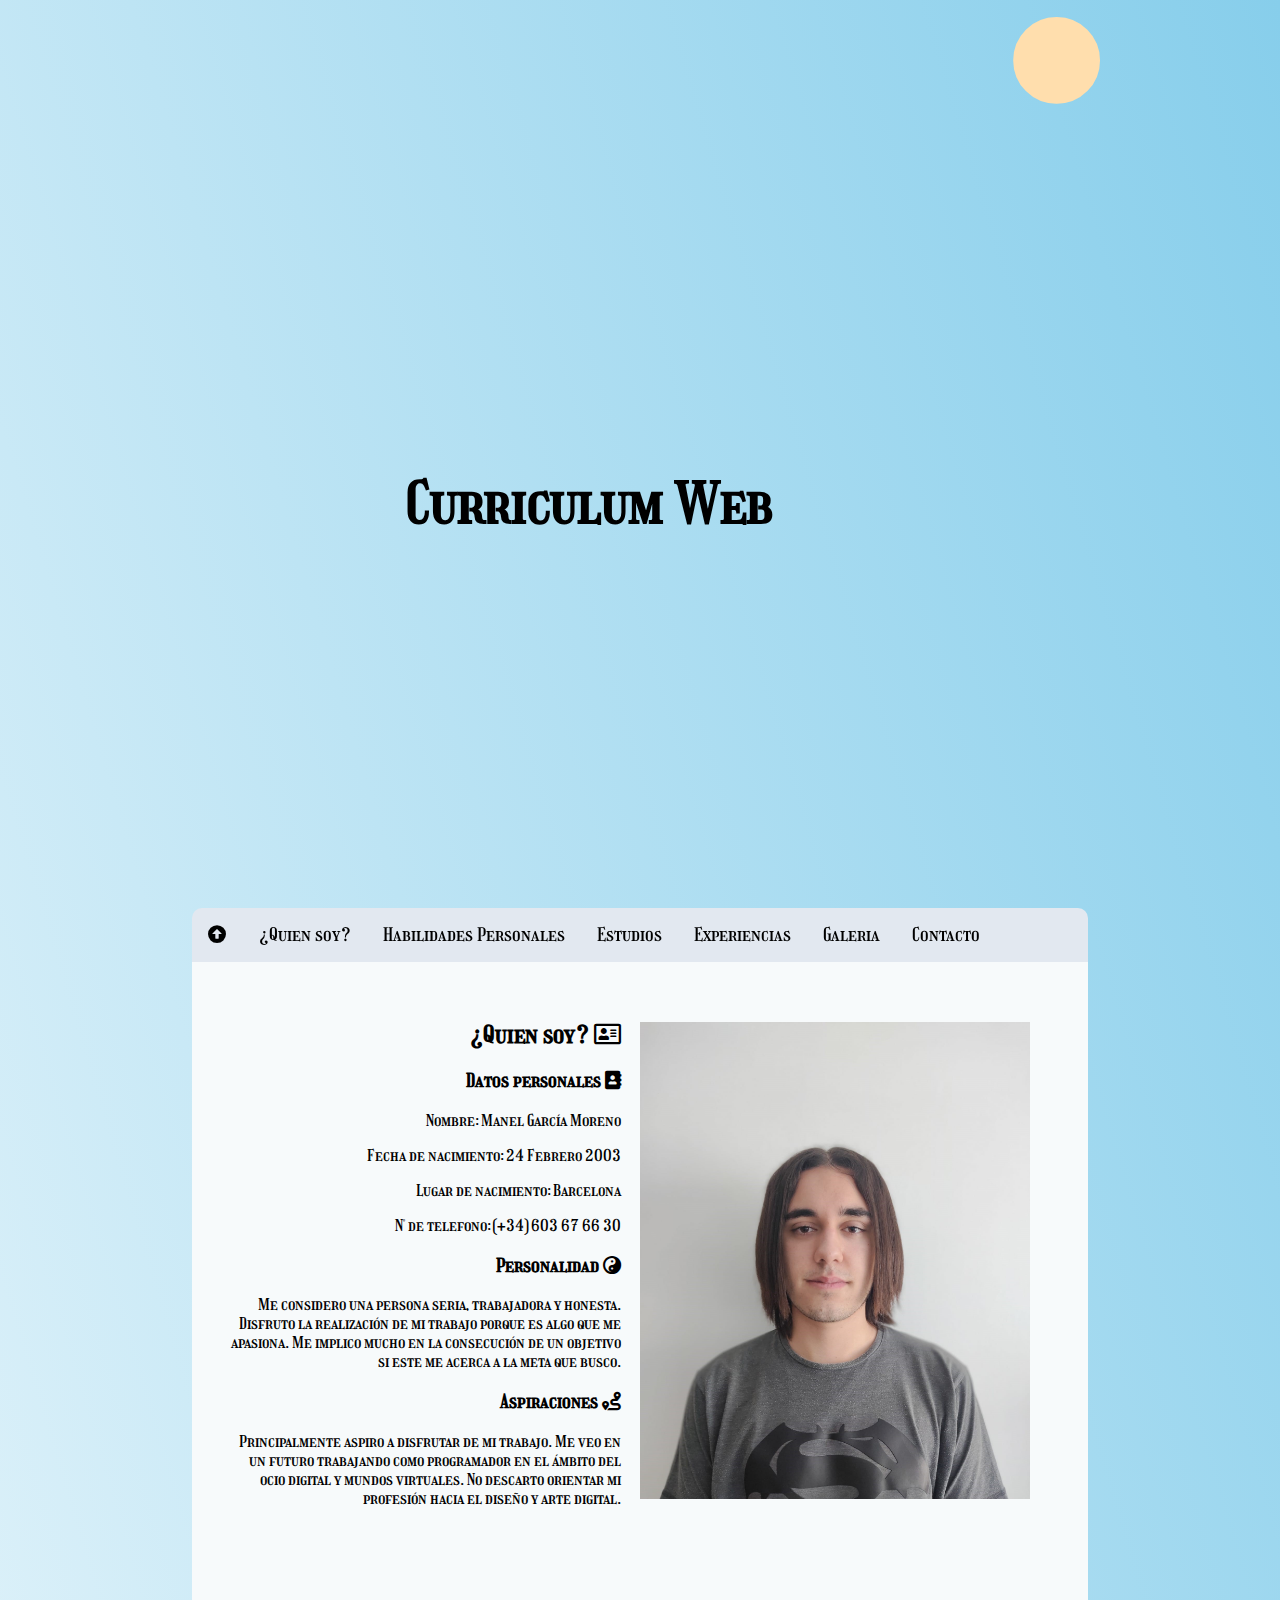
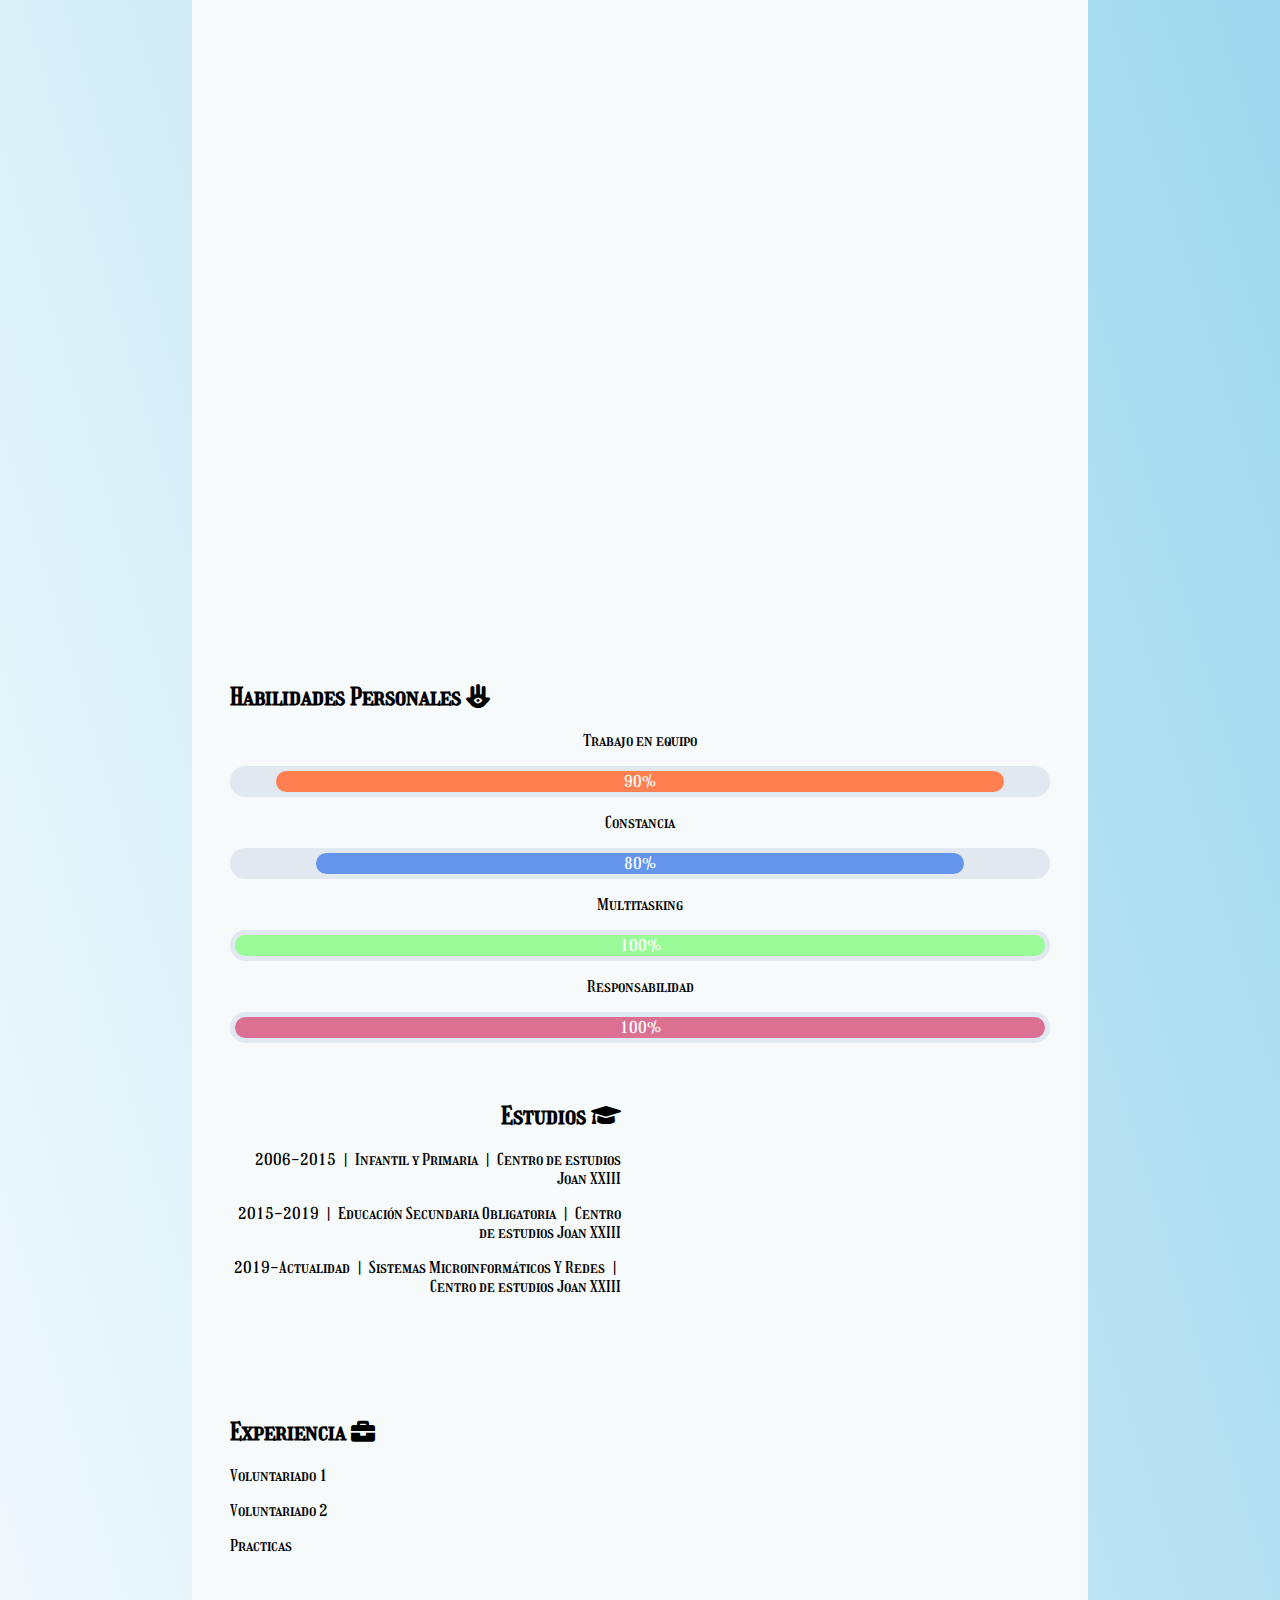
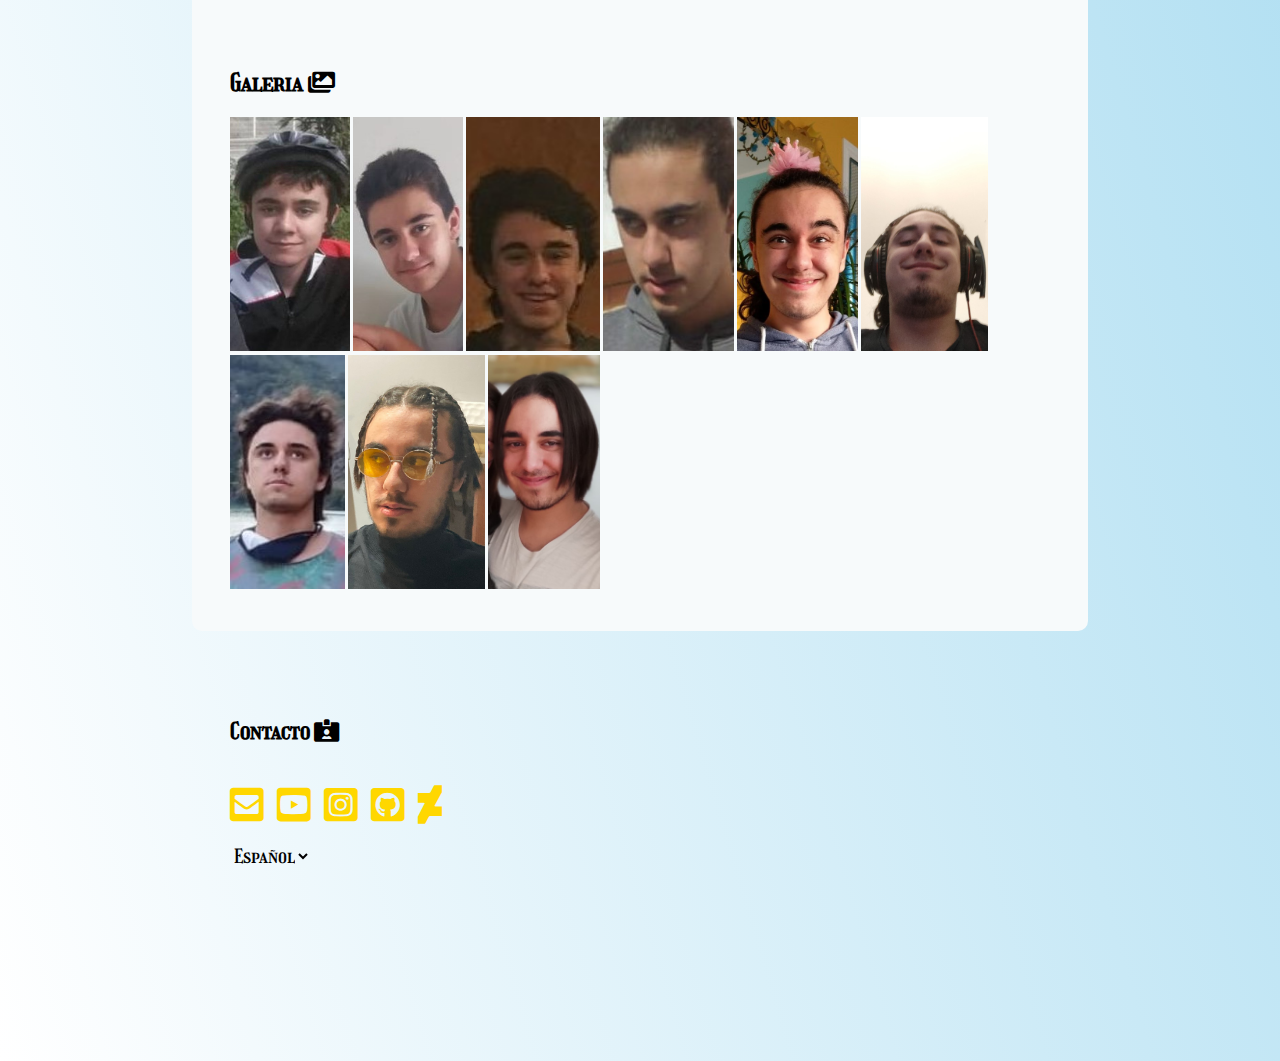
==== index.html @ d0738523 "first commit" ====
<!DOCTYPE html>
<html lang="en">

<head>
    <meta charset="UTF-8">
    <meta http-equiv="X-UA-Compatible" content="IE=edge">
    <meta name="viewport" content="width=device-width, initial-scale=1.0">
    <link rel="stylesheet" href="./css/style.css">
    <link href="./fontawesome/fontawesome-free-5.15.3-web/css/all.css" rel="stylesheet">
    <link rel="preconnect" href="https://fonts.gstatic.com">
    <link href="https://fonts.googleapis.com/css2?family=Girassol&display=swap" rel="stylesheet">
    <script src="./js/darkmode.js"></script>
    <script src="./js/collapse.js"></script>

    <title>Curriculum Web</title>
</head>

<body>
    <div id="boton" class="row">
        <button class="button1" onclick="myFunction()"><i class="fas fa-circle"></i></button>
    </div>

    <div id="header" class="row flex">
        <h1>Curriculum Web</h1>
    </div>
    <ul id="section1" class="row">
        <li><a href="#header"><i class="fas fa-arrow-alt-circle-up"></i></a></li>
        <li><a href="#section2">¿Quien soy?</a></li>
        <li><a href="#sectionX">Habilidades Personales</a></li>
        <li><a href="#section3">Estudios</a></li>
        <li><a href="#section4">Experiencias</a></li>
        <li><a href="#section5">Galeria</a></li>
        <li><a href="#footer">Contacto</a></li>
    </ul>

    <div id="section2" class="dark row flex">
        <div class="column3">
            <h2>¿Quien soy? <i class="far fa-address-card"></i></h2>
            <h3>Datos personales <i class="fas fa-address-book"></i></h3>
            <p>Nombre: Manel García Moreno</p>
            <p>Fecha de nacimiento: 24 Febrero 2003</p>
            <p>Lugar de nacimiento: Barcelona</p>
            <p>Nº de telefono: (+34) 603 67 66 30</p>
            <h3>Personalidad <i class="fas fa-yin-yang"></i></h3>
            <p>Me considero una persona seria, trabajadora y honesta. Disfruto la realización de mi trabajo porque es algo que me apasiona. Me implico mucho en la consecución de un objetivo si este me acerca a la meta que busco. </p>
            <h3>Aspiraciones <i class="fas fa-route"></i></h3>
            <p>Principalmente aspiro a disfrutar de mi trabajo. Me veo en un futuro trabajando como programador en el ámbito del ocio digital y mundos virtuales. No descarto orientar mi profesión hacia el diseño y arte digital.</p>
        </div>
        <div class="column3">
            <img src="./img/10.jpeg" alt="">
        </div>
    </div>

    <div id="video_section" class="row flex">
        <iframe width="560" height="315" src="https://www.youtube.com/embed/lX-ahEDAF-Y" title="YouTube video player" frameborder="0" allow="accelerometer; autoplay; clipboard-write; encrypted-media; gyroscope; picture-in-picture" allowfullscreen></iframe>        </div>

    <div class="row dark column1" id="sectionX">
        <h2>Habilidades Personales <i class="fas fa-hamsa"></i></h2>

        <p>Trabajo en equipo</p>
        <div class="container">
            <div class="skills sk1">90% </div>
        </div>

        <p>Constancia</p>
        <div class="container">
            <div class="skills sk2">80% </div>
        </div>

        <p>Multitasking</p>
        <div class="container">
            <div class="skills sk3">100% </div>
        </div>

        <p>Responsabilidad</p>
        <div class="container">
            <div class="skills sk4">100% </div>
        </div>
    </div>

    <div id="section3" class="row dark">
        <div class="column3">
            <h2>Estudios <i class="fas fa-graduation-cap"></i></h2>
            <p>2006-2015 | Infantil y Primaria | Centro de estudios Joan XXIII</p>
            <p>2015-2019 | Educación Secundaria Obligatoria | Centro de estudios Joan XXIII</p>
            <p>2019-Actualidad | Sistemas Microinformáticos Y Redes | Centro de estudios Joan XXIII</p>
        </div>
        <div class="column3">
            <div id="map"> <iframe src="https://www.google.com/maps/embed?pb=!1m18!1m12!1m3!1d2995.1133705573898!2d2.1050974153850195!3d41.349889479267624!2m3!1f0!2f0!3f0!3m2!1i1024!2i768!4f13.1!3m3!1m2!1s0x12a498d64bd023fd%3A0x26089fc39cb352a3!2sCentro%20de%20Estudios%20Joan%20XXIII!5e0!3m2!1ses!2ses!4v1620152079202!5m2!1ses!2ses"
                    width="100%" height="235vw" style="border:0;" allowfullscreen="" loading="lazy"></iframe>
            </div>
        </div>
    </div>

    <div id="section4" class="row dark">
        <h2>Experiencia <i class="fas fa-briefcase"></i></h2>
        <p>Voluntariado 1</p>
        <p>Voluntariado 2</p>
        <p>Practicas</p>
    </div>

    <div id="section5" class="row dark">
        <h2>Galeria <i class="fas fa-images"></i></h2>
        <img src="./img/1.jpeg" alt="2015">
        <img src="./img/2.jpeg" alt="2016">
        <img src="./img/3.jpeg" alt="2017">
        <img src="./img/4.jpeg" alt="2019">
        <img src="./img/5.jpeg" alt="2019">
        <img src="./img/6.jpeg" alt="2020">
        <img src="./img/7.jpeg" alt="2020">
        <img src="./img/8.jpeg" alt="2021">
        <img src="./img/9.jpeg" alt="2021">
    </div>

    <div id="footer" class="row">
        <div class=>
            <h3>Contacto <i class="fas fa-id-card-alt"></i></h3>
        </div>
        <div class="column2">
            <p><a href="https://mail.google.com/mail/u/0/#inbox?compose=CllgCHrlFNdkgjFtxXdsDRZfRdGrhkPLKsmqkrwzdRlRDBrdpdKkFlBxKLDfjQZFqMlcvjrhgcL" target="_blank"><i class="fas fa-envelope-square"></i></a></p>
        </div>
        <div class="column2">
            <p><a href="https://www.youtube.com/channel/UChr1MPMZn2IgoWlfcWFQH_Q" target="_blank"><i class="fab fa-youtube-square"></i></a></p>
        </div>
        <div class="column2">
            <p><a href="https://www.instagram.com/manel_garcia242/" target="_blank"><i class="fab fa-instagram-square"></i></a></p>
        </div>
        <div class="column2">
            <p><a href="https://github.com/ManelGarcia" target="_blank"><i class="fab fa-github-square"></i></a></p>
        </div>
        <div class="column2">
            <p><a href="https://www.deviantart.com/lagrosmgm" target="_blank"><i class="fab fa-deviantart"></i></a></p>
        </div>
        <div class="column1">
            <select name="language" id="language" onchange="language()">
            <option value="ES" selected>Español</option>
            <option value="EN">English</option>
            </select>
        </div>
    </div>
</body>

</html>
---- css/style.css ----
* {
    box-sizing: border-box;
    /* font family */
    font-family: 'Girassol', cursive;
}

body {
    margin-left: 15%;
    margin-right: 15%;
    margin-bottom: 15%;
    background-image: linear-gradient(to bottom left, skyblue, white);
    /* background-image: url(../img/Sin\ título.png); */
}

#right-sidebar li {
    border: none;
    background-color: inherit;
}

.flex {
    display: flex;
    align-items: center;
    justify-content: center;
}

#section2 img {
    width: 100%;
}

#section5 img {
    height: 26vh;
}

#video_section {
    background-color: #f7fafb;
    padding: 3vw;
}

#video_section iframe {
    width: 100%;
    height: 65vh;
}

.row:after {
    content: "";
    display: table;
    clear: both;
}

.dark-mode {
    background-image: linear-gradient(to bottom left, #1a202c, black);
    color: white;
}

.black {
    background: linear-gradient(#3a4556, #3a4556);
}

ul {
    list-style-type: none;
    margin: 0;
    padding: 0;
    overflow: hidden;
    background: linear-gradient(#e2e8f0, #e2e8f0);
    position: -webkit-sticky;
    position: sticky;
    top: 0;
}

li {
    float: left;
}

li a {
    display: block;
    color: black;
    text-align: center;
    padding: 1.25vw;
    text-decoration: none;
    font-size: 115%;
}

li a:hover {
    background-color: lightcyan;
    color: lightslategrey;
    transition: 0.3s;
}

#boton {
    height: 10vh;
}

#header {
    text-align: center;
    background-size: cover;
    background-attachment: fixed;
    font-size: 2.2vw;
    height: 90vh;
}

#section1 {
    background-color: #f7fafb;
    border-top-left-radius: 10px;
    border-top-right-radius: 10px;
}

#section2 {
    background-color: #f7fafb;
    padding: 3vw;
}

#section3 {
    background-color: #f7fafb;
    padding: 3vw;
}

#section4 {
    background-color: #f7fafb;
    padding: 3vw;
}

#section5 {
    background-color: #f7fafb;
    padding: 3vw;
    border-bottom-left-radius: 10px;
    border-bottom-right-radius: 10px;
}

iframe {
    border-radius: 10px;
}

#footer {
    padding-top: 10vw;
    padding: 5vw 1vw 0 3vw;
    font-size: 1.5vw;
}

.column2 {
    float: left;
}

.column3 {
    width: 50%;
    float: left;
    text-align: right;
    padding-right: 1.5vw;
    padding-left: 1.5;
}

.column2 i {
    font-size: 3vw;
    padding: 0 1vw 0 0vw;
    color: gold;
}

.button1 {
    border: none;
    background-color: inherit;
    color: navajowhite;
    float: right;
    font-size: 7vw;
    position: relative;
    top: 0;
    right: -20px;
}

.column1 {
    width: 100%;
    float: left;
}


/* boton idioma */

select {
    border: none;
    background-color: inherit;
    font-size: inherit;
}


/* Porcentajes */

#sectionX {
    background-color: #f7fafb;
    padding: 3vw;
}

#sectionX p {
    text-align: center;
}

.container {
    text-align: center;
    padding: 5px;
    background-color: #e2e8f0;
    border-radius: 50px;
}

.skills {
    padding-top: 1px;
    padding-bottom: 1px;
    color: white;
    margin: auto;
    text-align: center;
}

.sk1 {
    width: 90%;
    background-color: coral;
    border-radius: 50px;
}

.sk2 {
    width: 80%;
    background-color: cornflowerblue;
    border-radius: 50px;
}

.sk3 {
    width: 100%;
    background-color: palegreen;
    border-radius: 50px;
}

.sk4 {
    width: 100%;
    background-color: palevioletred;
    border-radius: 50px;
}


/* scrollbar */

::-webkit-scrollbar {
    width: 15px;
}

 ::-webkit-scrollbar-track {
    background: #f7fafb;
}

 ::-webkit-scrollbar-thumb {
    background: gold;
}

 ::-webkit-scrollbar-thumb:hover {
    background: goldenrod;
}

@media only screen and (max-width: 750px) {
    #header {
        text-align: center;
        background-size: cover;
        height: 100vh;
    }
    h1 {
        font-size: 9vw;
    }
    h2 {
        font-size: 6vw;
    }
    h3 {
        font-size: 5vw;
    }
    p {
        font-size: 4vw;
    }
    li a {
        padding: 2.5vw;
        font-size: 2vw;
    }
    .button1 {
        float: right;
        margin-top: 0vw;
        margin-right: 0vw;
        font-size: 8vw;
    }
    #section1 {
        font-size: 1.5vw;
    }
    body {
        margin: 1%;
    }
    .column2 i {
        font-size: 6vw;
        padding: 0 5vw 0 0vw;
    }
    #footer img {
        height: 60px;
        object-fit: cover;
        margin-top: 1vw;
        margin-right: 10vh;
    }
    .column3 {
        width: 100%;
        text-align: left;
        padding-right: 0;
        padding-left: 0;
    }
    iframe {
        width: 100%;
        display: flex;
    }
    .flex {
        display: table;
        align-items: center;
        justify-content: center;
    }
}
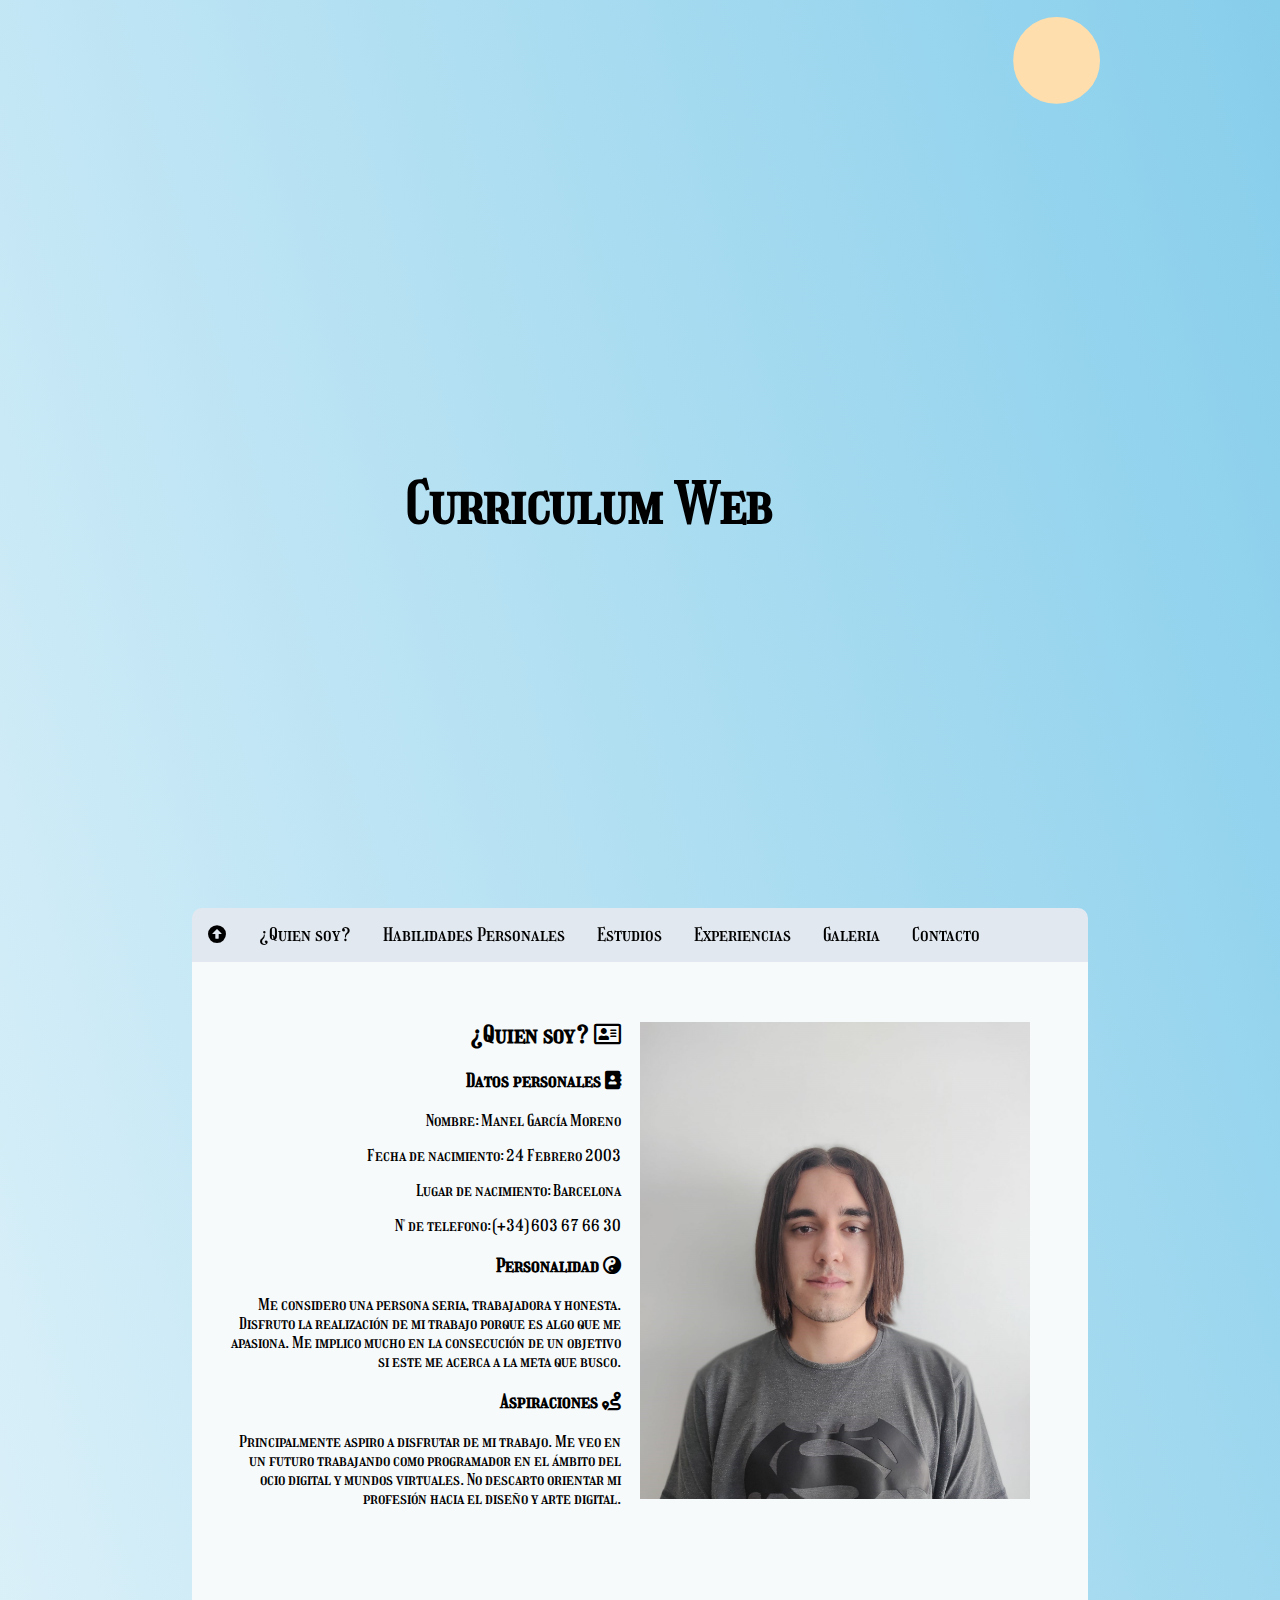
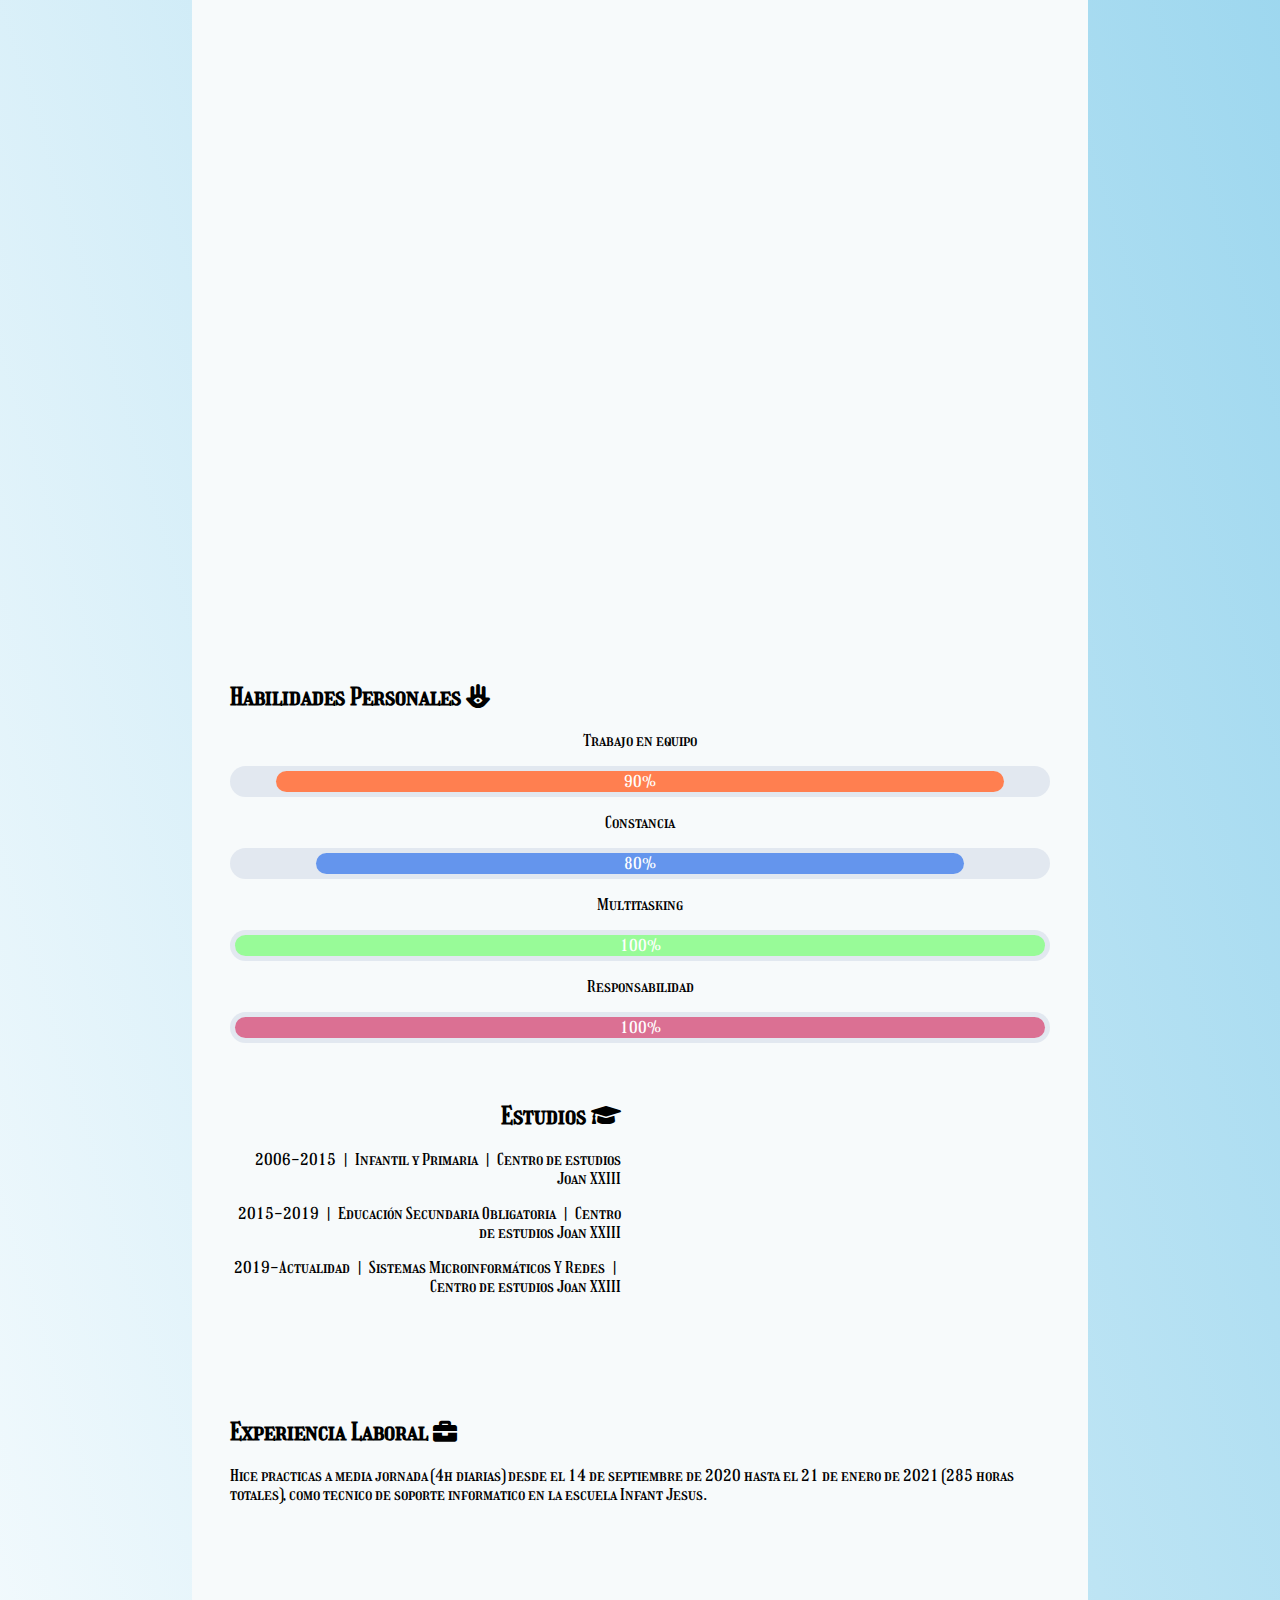
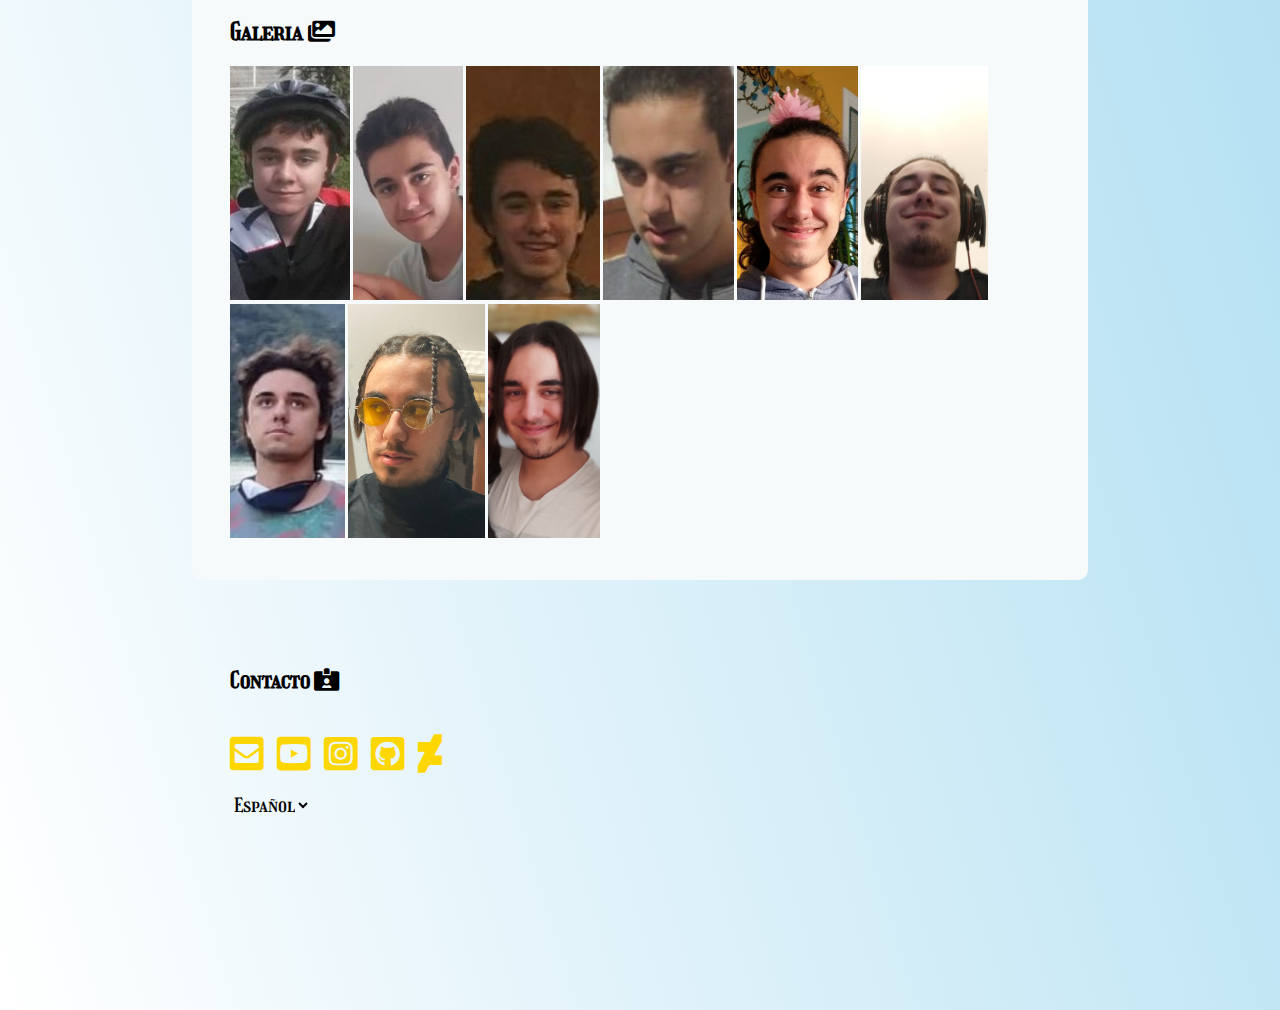
==== commit edc333ff: "first commit" ====
--- a/index.html
+++ b/index.html
@@ -10,7 +10,7 @@
     <link rel="preconnect" href="https://fonts.gstatic.com">
     <link href="https://fonts.googleapis.com/css2?family=Girassol&display=swap" rel="stylesheet">
     <script src="./js/darkmode.js"></script>
-    <script src="./js/collapse.js"></script>
+    <script src="./js/codigo.js"></script>
 
     <title>Curriculum Web</title>
 </head>
@@ -93,10 +93,8 @@
     </div>
 
     <div id="section4" class="row dark">
-        <h2>Experiencia <i class="fas fa-briefcase"></i></h2>
-        <p>Voluntariado 1</p>
-        <p>Voluntariado 2</p>
-        <p>Practicas</p>
+        <h2>Experiencia Laboral <i class="fas fa-briefcase"></i></h2>
+        <p>Hice practicas a media jornada (4h diarias) desde el 14 de septiembre de 2020 hasta el 21 de enero de 2021 (285 horas totales), como tecnico de soporte informatico en la escuela Infant Jesus.</p>
     </div>
 
     <div id="section5" class="row dark">
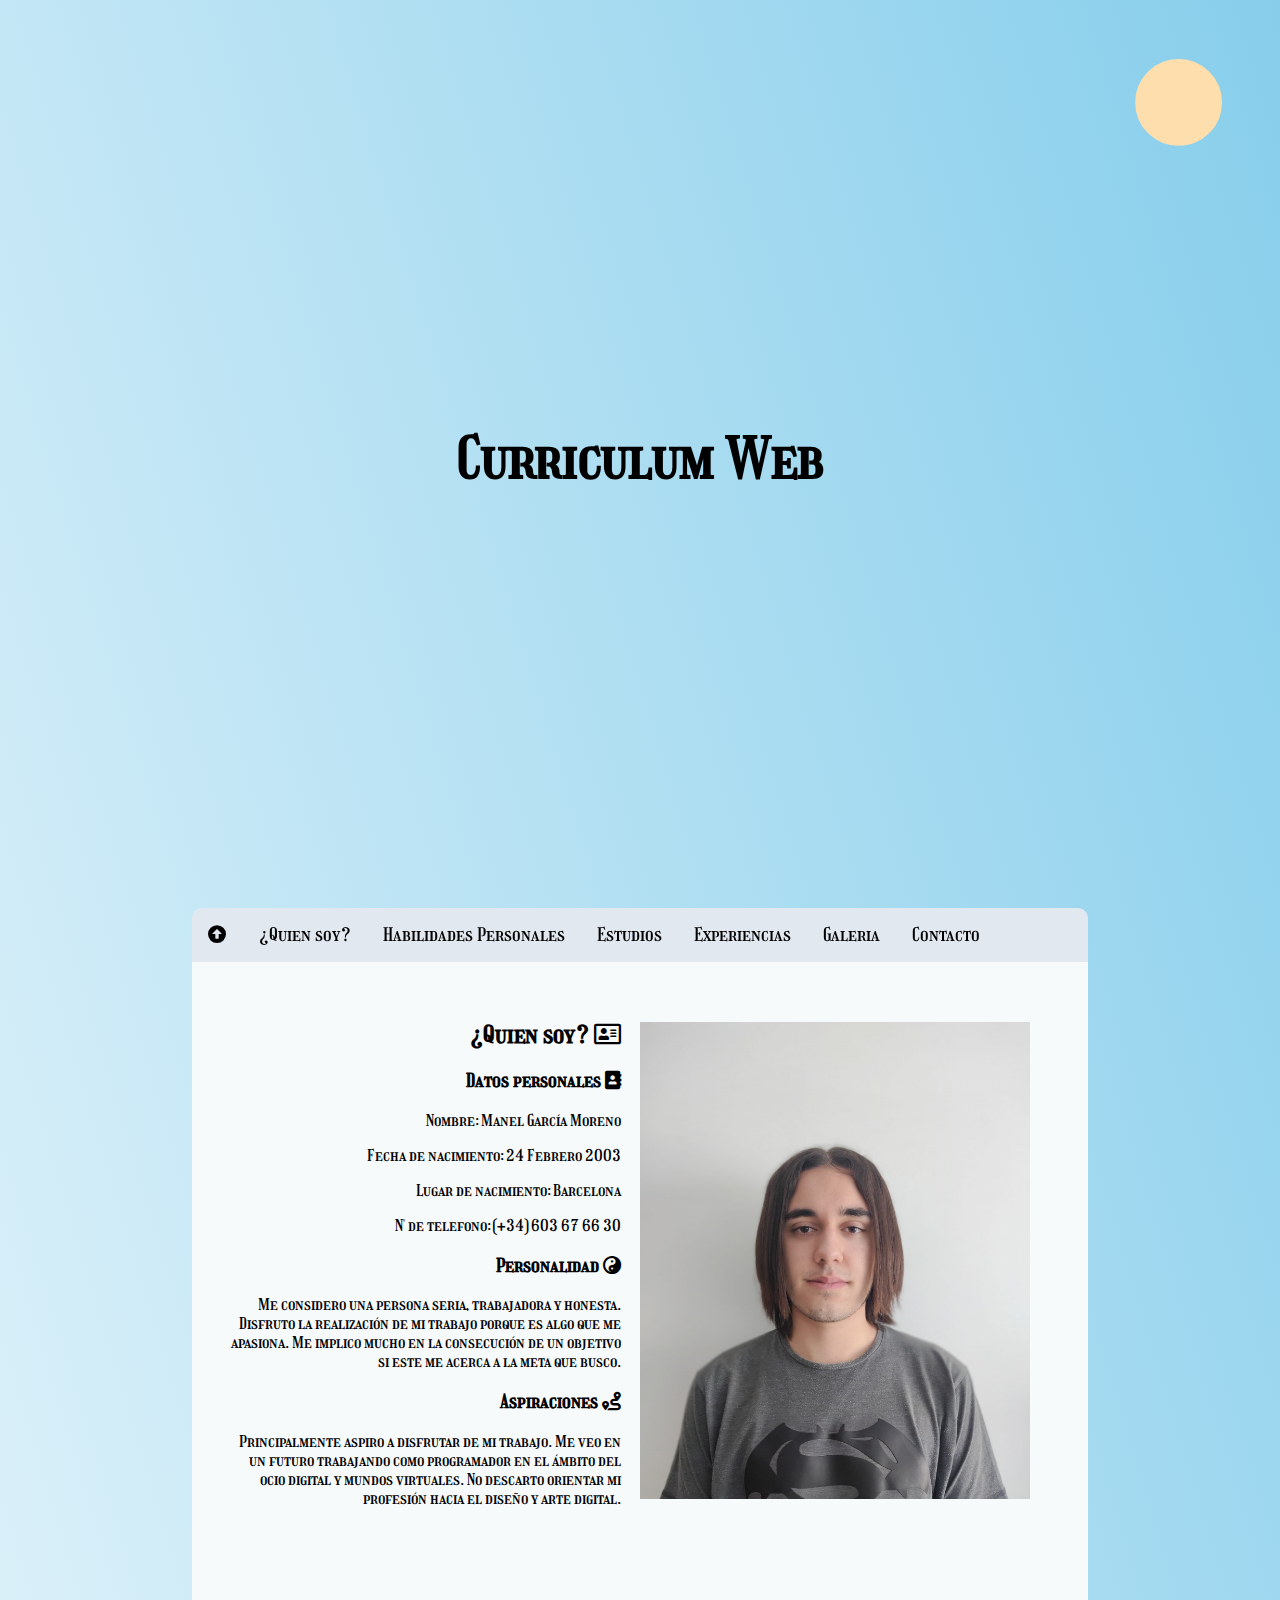
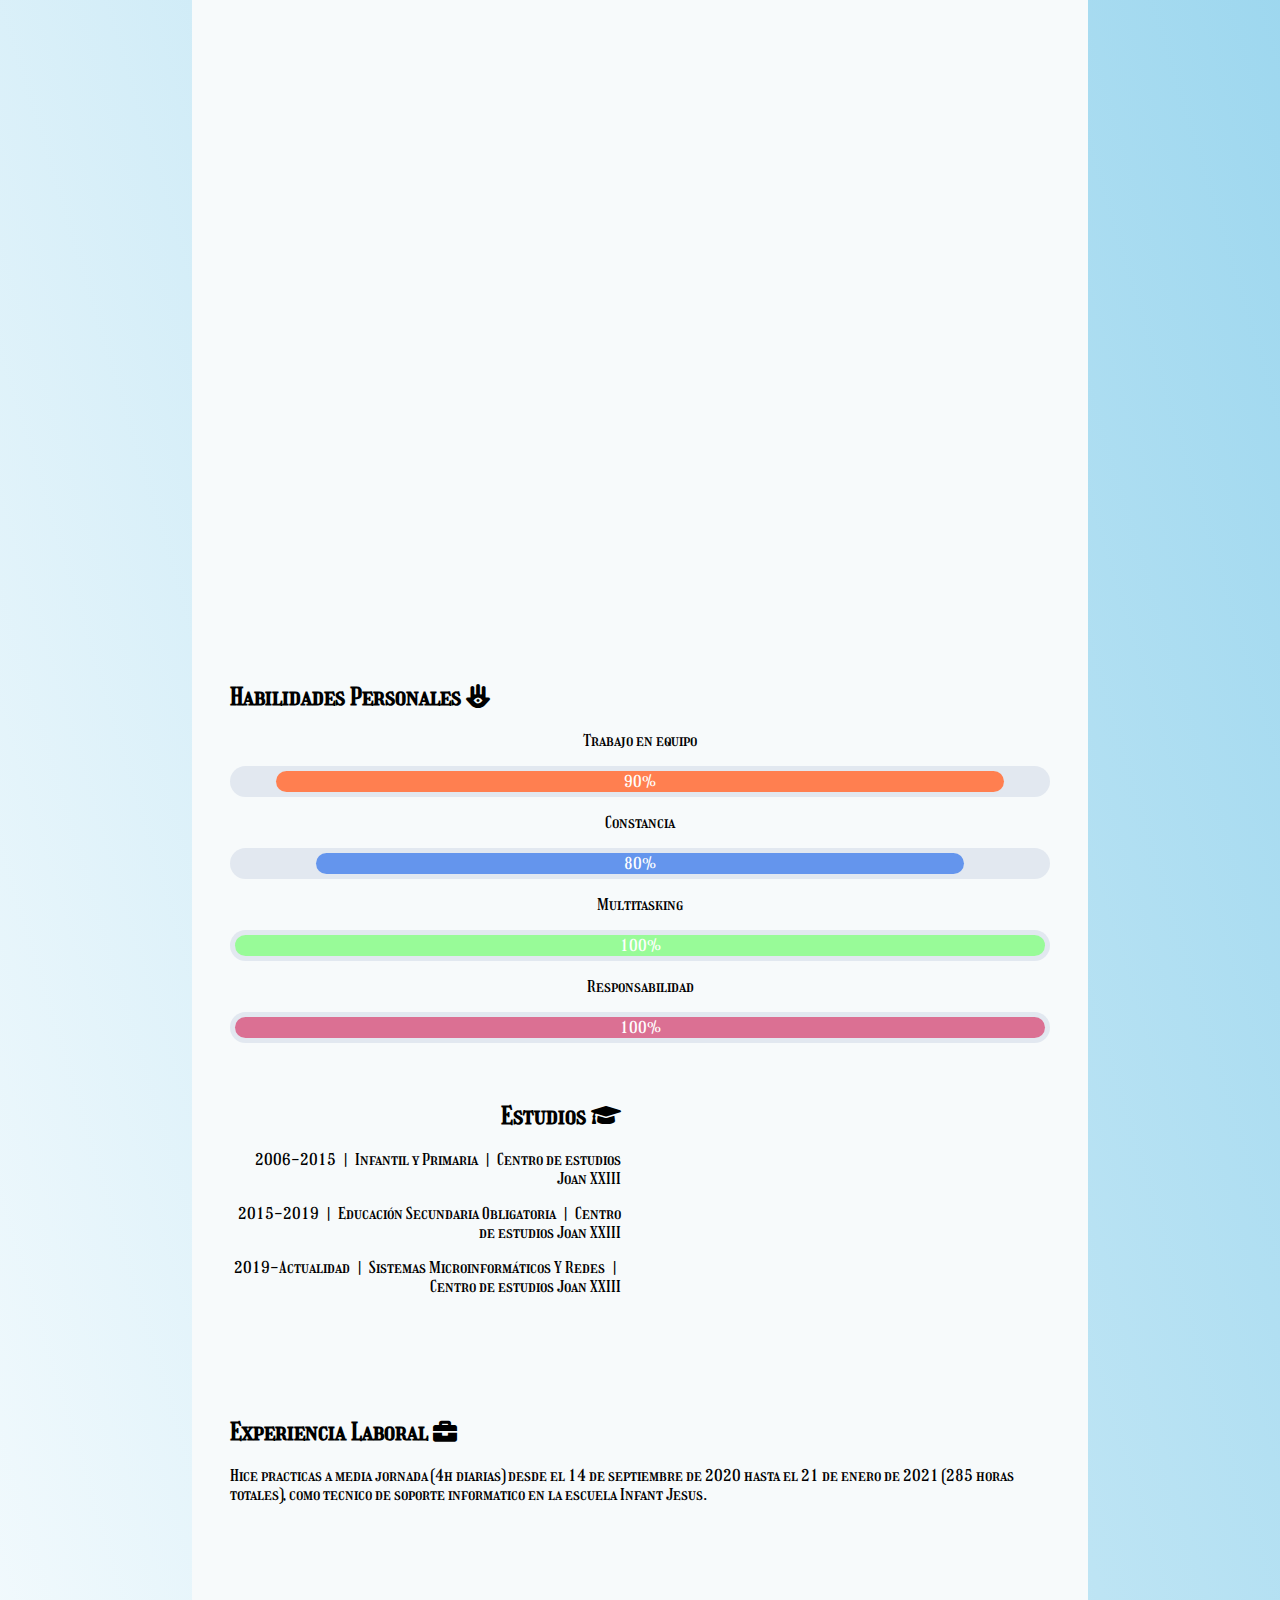
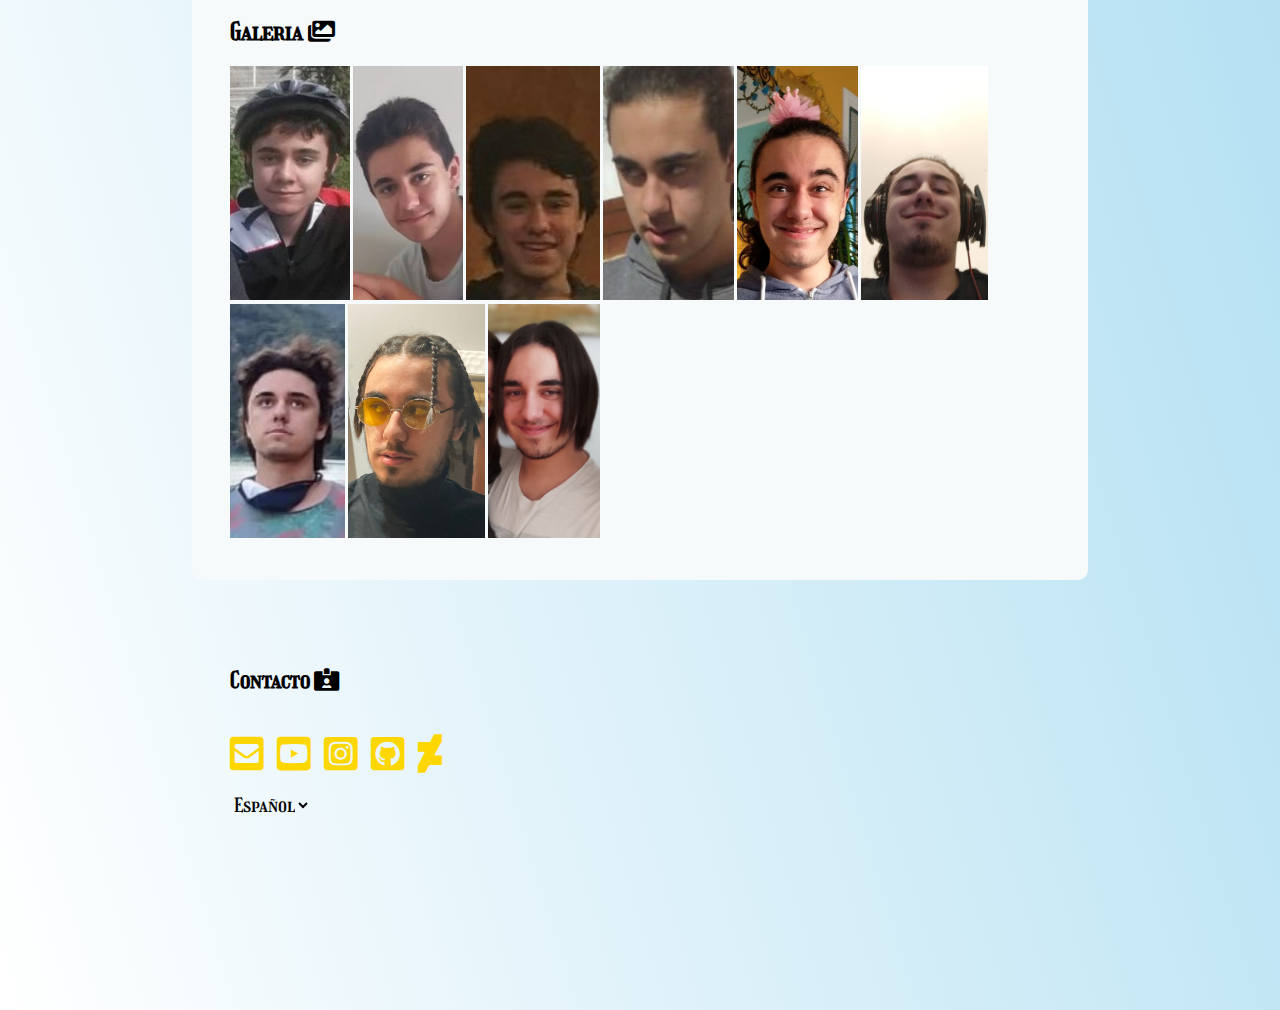
==== commit 65371bef: "first commit" ====
--- a/index.html
+++ b/index.html
@@ -16,7 +16,7 @@
 </head>
 
 <body>
-    <div id="boton" class="row">
+    <div id="" class="roow">
         <button class="button1" onclick="myFunction()"><i class="fas fa-circle"></i></button>
     </div>
 
--- a/css/style.css
+++ b/css/style.css
@@ -87,7 +87,7 @@
 }
 
 #boton {
-    height: 10vh;
+    height: 0vh;
 }
 
 #header {
@@ -95,7 +95,7 @@
     background-size: cover;
     background-attachment: fixed;
     font-size: 2.2vw;
-    height: 90vh;
+    height: 100vh;
 }
 
 #section1 {
@@ -160,9 +160,10 @@
     color: navajowhite;
     float: right;
     font-size: 7vw;
-    position: relative;
+    position: absolute;
     top: 0;
-    right: -20px;
+    right: 50px;
+    top: 50px;
 }
 
 .column1 {
@@ -282,6 +283,7 @@
     }
     body {
         margin: 1%;
+        margin-bottom: 14%;
     }
     .column2 i {
         font-size: 6vw;
@@ -303,7 +305,7 @@
         width: 100%;
         display: flex;
     }
-    .flex {
+    .flex :not(#header) {
         display: table;
         align-items: center;
         justify-content: center;
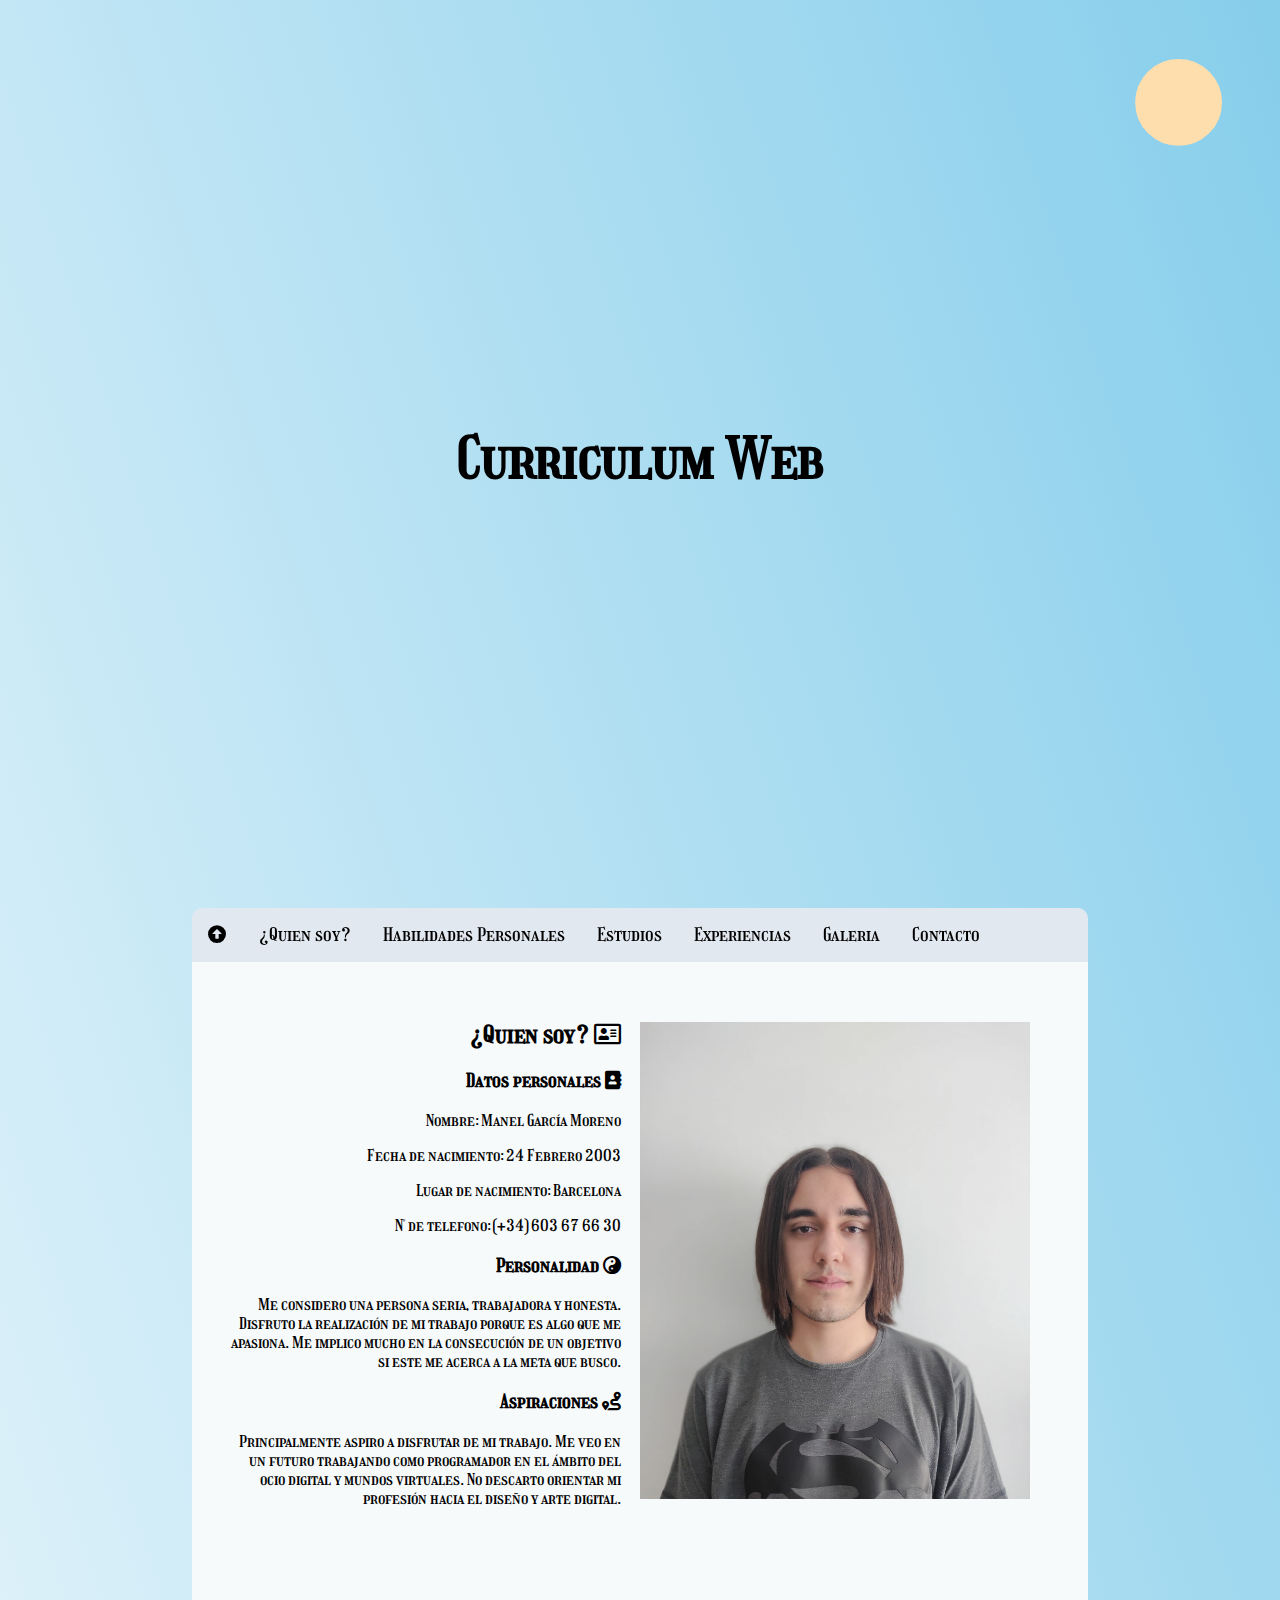
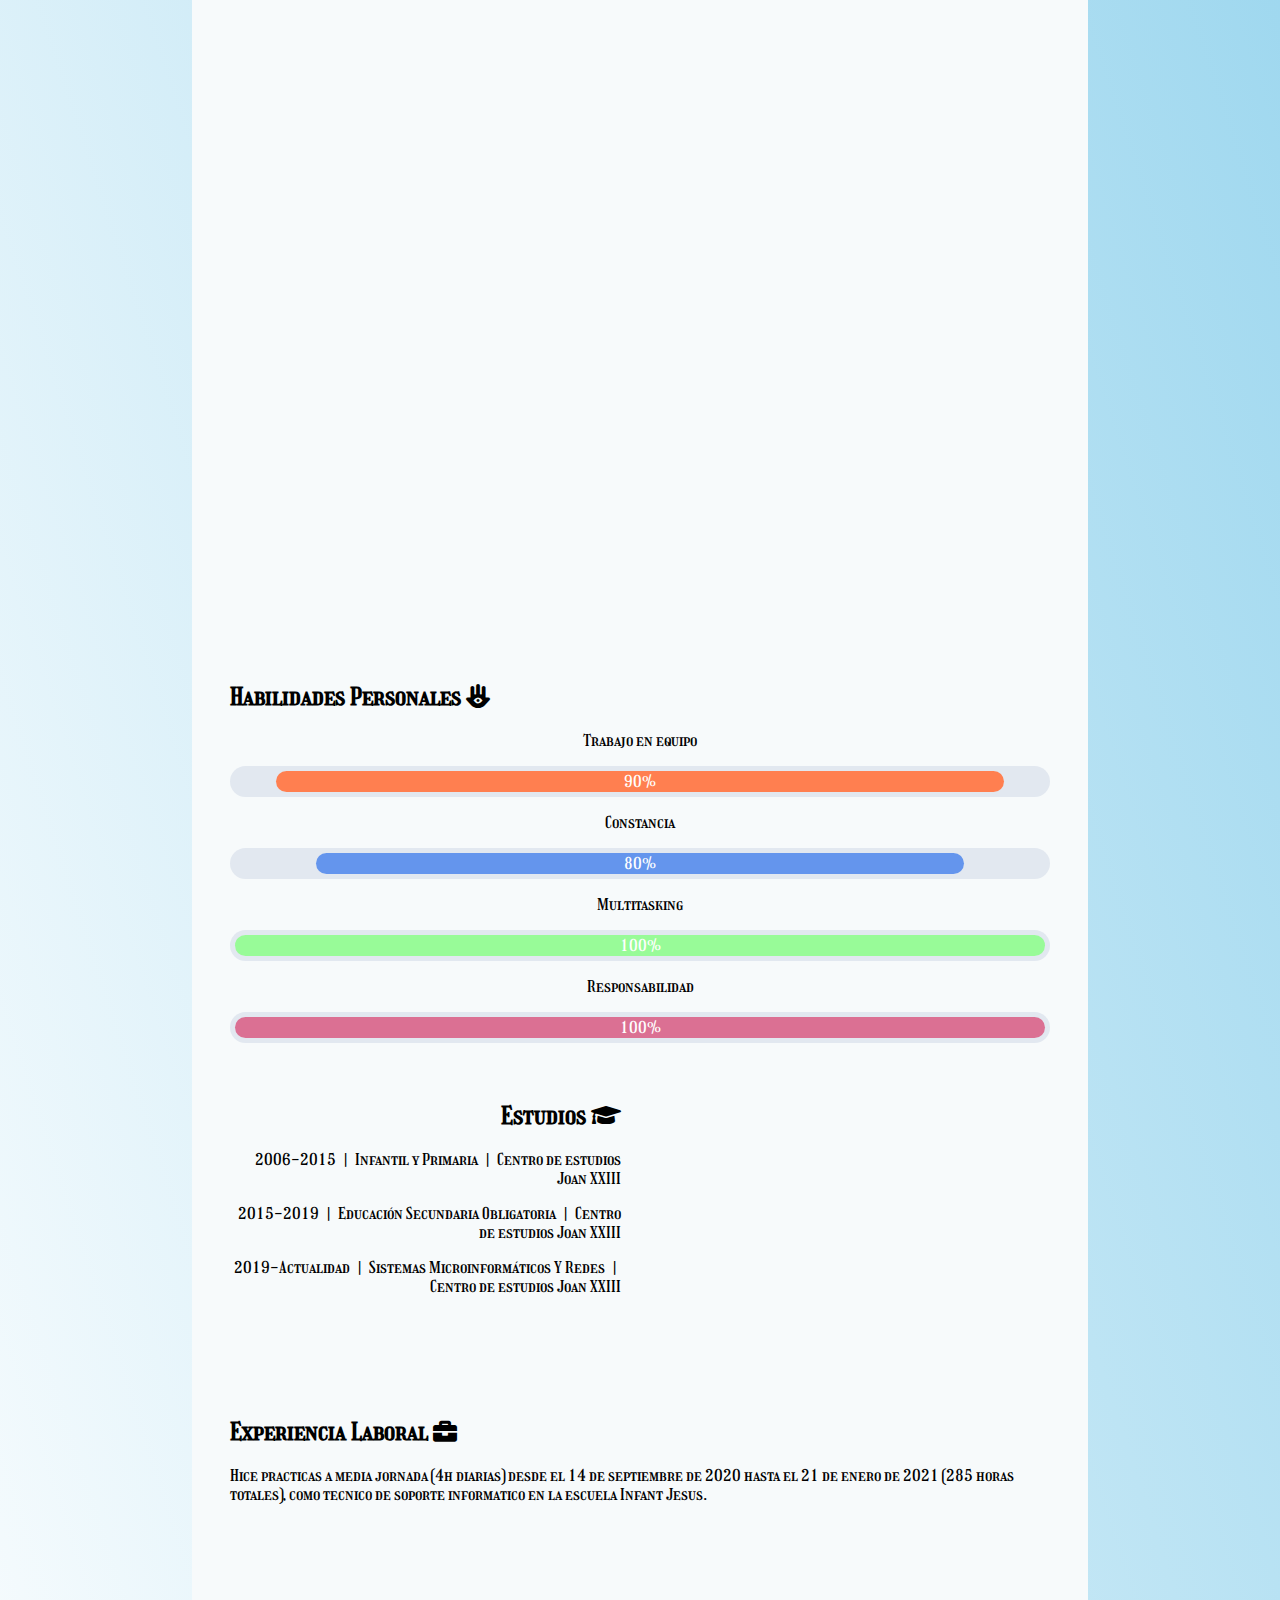
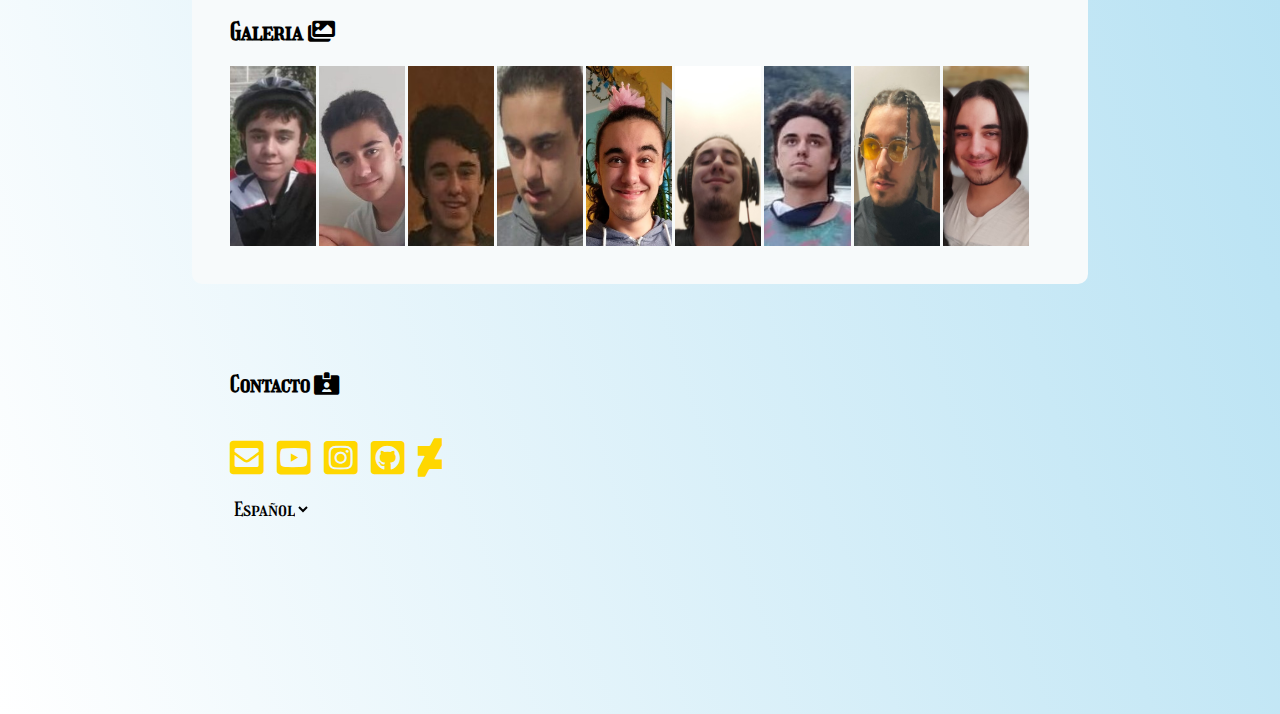
==== commit 65053bbf: "first commit" ====
--- a/index.html
+++ b/index.html
@@ -16,11 +16,11 @@
 </head>
 
 <body>
-    <div id="" class="roow">
+    <div>
         <button class="button1" onclick="myFunction()"><i class="fas fa-circle"></i></button>
     </div>
 
-    <div id="header" class="row flex">
+    <div id="header" class="row flex2">
         <h1>Curriculum Web</h1>
     </div>
     <ul id="section1" class="row">
@@ -51,7 +51,7 @@
         </div>
     </div>
 
-    <div id="video_section" class="row flex">
+    <div id="video_section" class="row flex2">
         <iframe width="560" height="315" src="https://www.youtube.com/embed/lX-ahEDAF-Y" title="YouTube video player" frameborder="0" allow="accelerometer; autoplay; clipboard-write; encrypted-media; gyroscope; picture-in-picture" allowfullscreen></iframe>        </div>
 
     <div class="row dark column1" id="sectionX">
--- a/css/style.css
+++ b/css/style.css
@@ -2,6 +2,7 @@
     box-sizing: border-box;
     /* font family */
     font-family: 'Girassol', cursive;
+    scroll-behavior: smooth;
 }
 
 body {
@@ -23,12 +24,20 @@
     justify-content: center;
 }
 
+.flex2 {
+    display: flex;
+    align-items: center;
+    justify-content: center;
+}
+
 #section2 img {
     width: 100%;
 }
 
 #section5 img {
-    height: 26vh;
+    width: 10.5%;
+    height: 20vh;
+    vertical-align: middle;
 }
 
 #video_section {
@@ -269,8 +278,9 @@
         font-size: 4vw;
     }
     li a {
-        padding: 2.5vw;
-        font-size: 2vw;
+        padding-left: 5vw;
+        padding-right: 5vw;
+        font-size: 3vw;
     }
     .button1 {
         float: right;
@@ -282,8 +292,9 @@
         font-size: 1.5vw;
     }
     body {
-        margin: 1%;
-        margin-bottom: 14%;
+        margin: 5%;
+        margin-top: 0;
+        margin-bottom: 15%;
     }
     .column2 i {
         font-size: 6vw;
@@ -303,11 +314,14 @@
     }
     iframe {
         width: 100%;
-        display: flex;
-    }
-    .flex :not(#header) {
+    }
+    .flex {
         display: table;
         align-items: center;
         justify-content: center;
     }
+    #section5 img {
+        width: 32%;
+        height: 20vh;
+    }
 }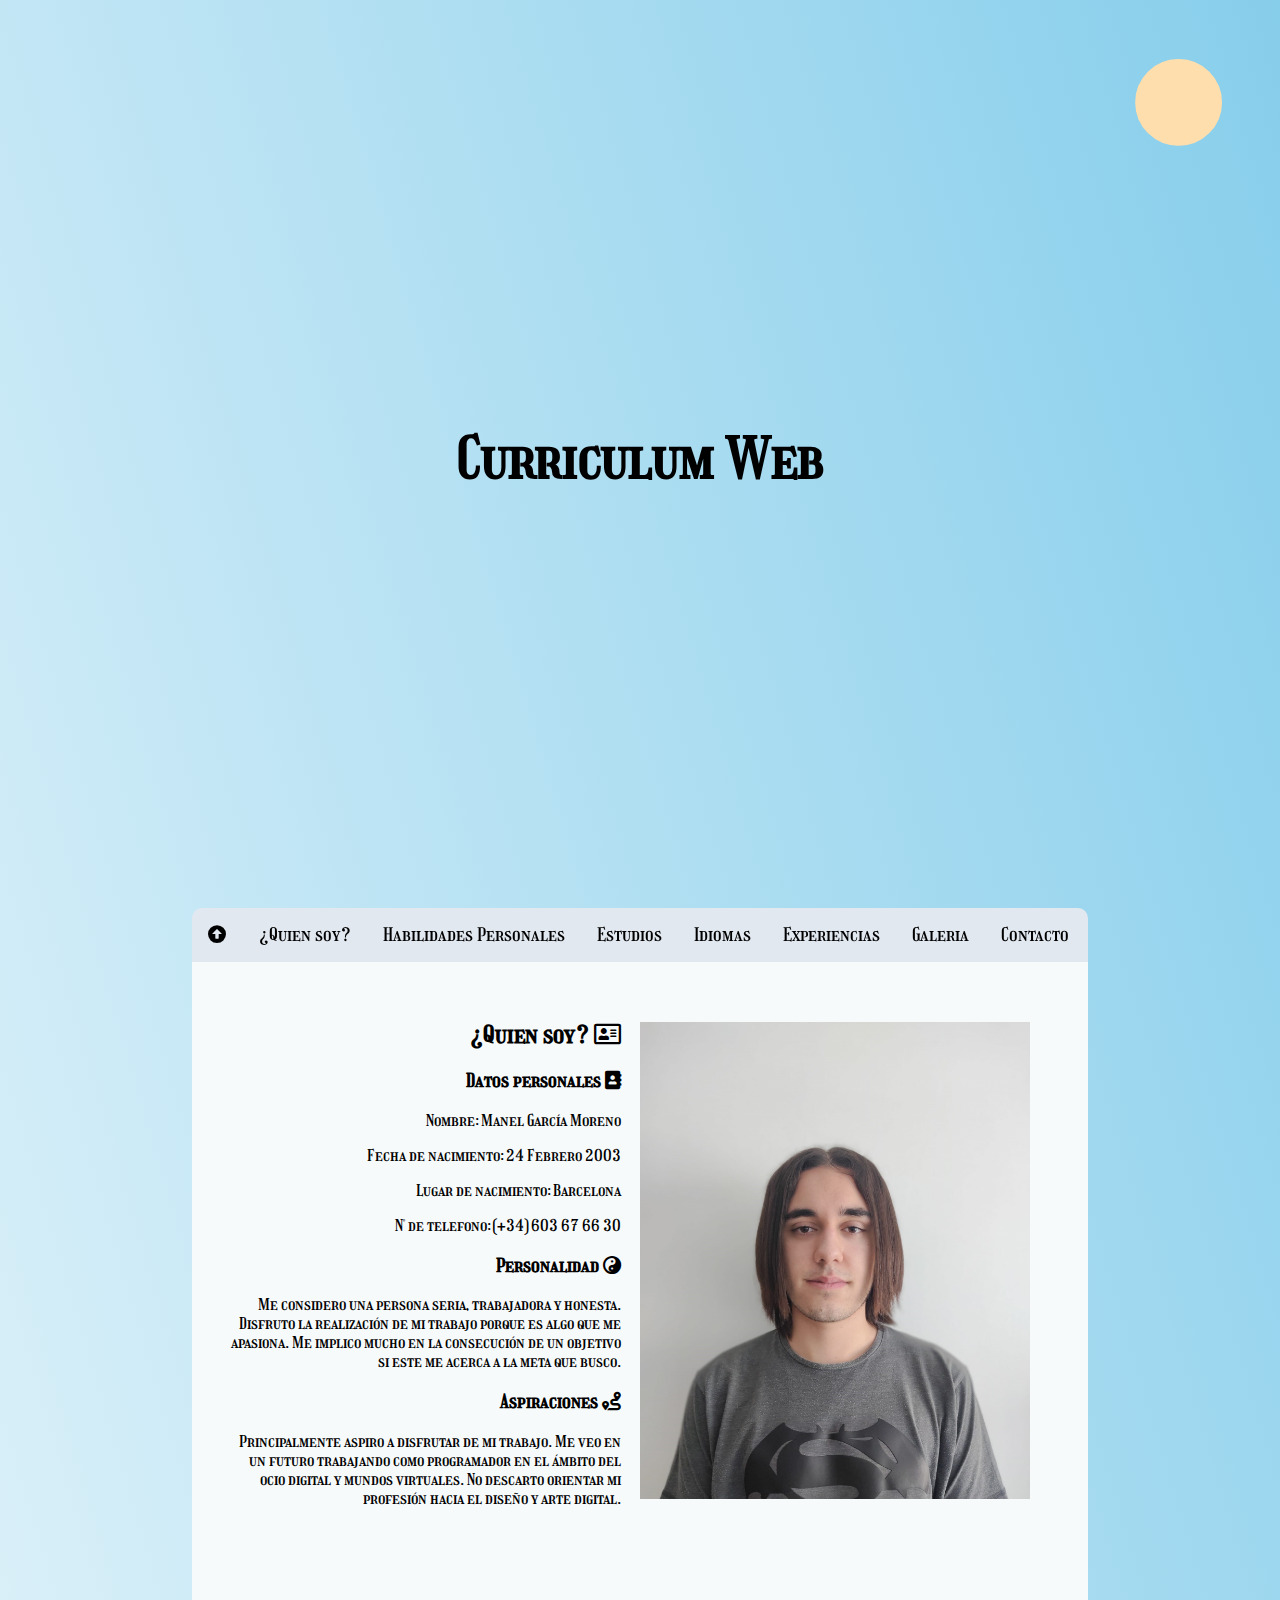
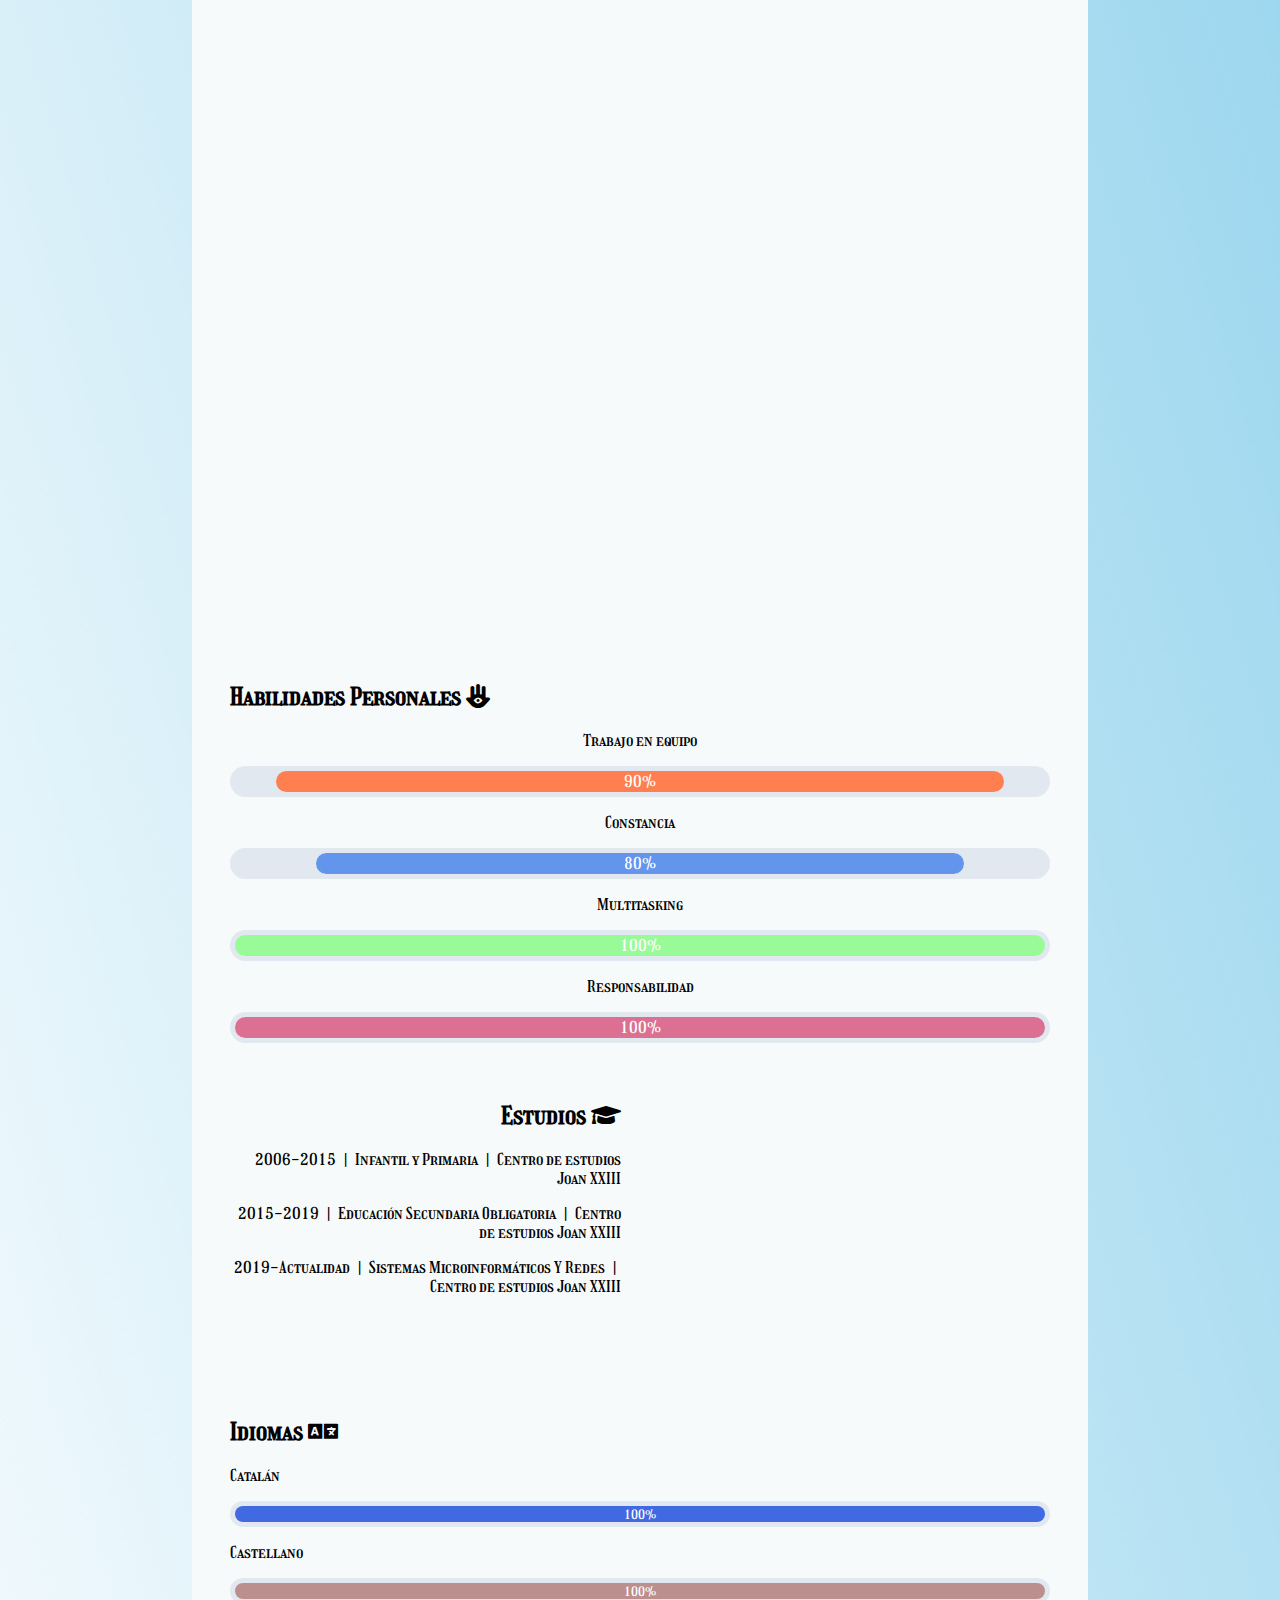
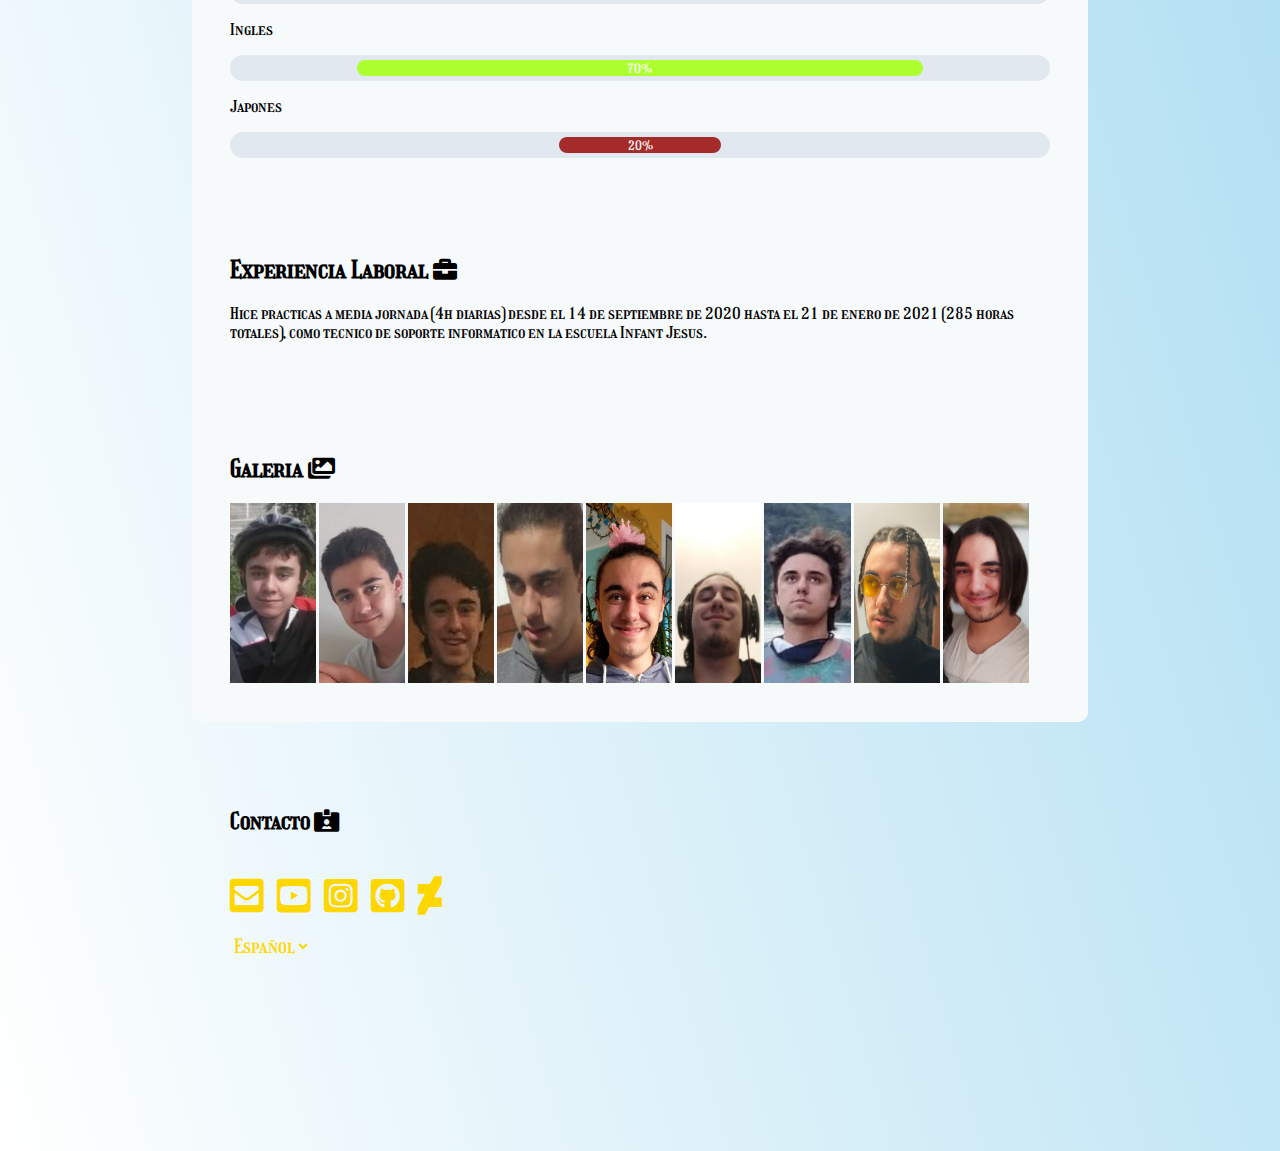
==== commit 5bfa50a7: "first commit" ====
--- a/index.html
+++ b/index.html
@@ -28,6 +28,7 @@
         <li><a href="#section2">¿Quien soy?</a></li>
         <li><a href="#sectionX">Habilidades Personales</a></li>
         <li><a href="#section3">Estudios</a></li>
+        <li><a href="#sectionEX">Idiomas</a></li>
         <li><a href="#section4">Experiencias</a></li>
         <li><a href="#section5">Galeria</a></li>
         <li><a href="#footer">Contacto</a></li>
@@ -51,7 +52,7 @@
         </div>
     </div>
 
-    <div id="video_section" class="row flex2">
+    <div id="video_section" class="row dark flex2">
         <iframe width="560" height="315" src="https://www.youtube.com/embed/lX-ahEDAF-Y" title="YouTube video player" frameborder="0" allow="accelerometer; autoplay; clipboard-write; encrypted-media; gyroscope; picture-in-picture" allowfullscreen></iframe>        </div>
 
     <div class="row dark column1" id="sectionX">
@@ -89,6 +90,30 @@
             <div id="map"> <iframe src="https://www.google.com/maps/embed?pb=!1m18!1m12!1m3!1d2995.1133705573898!2d2.1050974153850195!3d41.349889479267624!2m3!1f0!2f0!3f0!3m2!1i1024!2i768!4f13.1!3m3!1m2!1s0x12a498d64bd023fd%3A0x26089fc39cb352a3!2sCentro%20de%20Estudios%20Joan%20XXIII!5e0!3m2!1ses!2ses!4v1620152079202!5m2!1ses!2ses"
                     width="100%" height="235vw" style="border:0;" allowfullscreen="" loading="lazy"></iframe>
             </div>
+        </div>
+
+    </div>
+
+    <div id="sectionEX">
+        <h2>Idiomas <i class="fas fa-language"></i></h2>
+        <p>Catalán</p>
+        <div class="container">
+            <div class="lan cat">100% </div>
+        </div>
+
+        <p>Castellano</p>
+        <div class="container">
+            <div class="lan cas">100% </div>
+        </div>
+
+        <p>Ingles</p>
+        <div class="container">
+            <div class="lan ing">70% </div>
+        </div>
+
+        <p>Japones</p>
+        <div class="container">
+            <div class="lan jap">20% </div>
         </div>
     </div>
 
@@ -129,7 +154,7 @@
         <div class="column2">
             <p><a href="https://www.deviantart.com/lagrosmgm" target="_blank"><i class="fab fa-deviantart"></i></a></p>
         </div>
-        <div class="column1">
+        <div class="column1 daek">
             <select name="language" id="language" onchange="language()">
             <option value="ES" selected>Español</option>
             <option value="EN">English</option>
--- a/css/style.css
+++ b/css/style.css
@@ -58,6 +58,10 @@
 
 .dark-mode {
     background-image: linear-gradient(to bottom left, #1a202c, black);
+    color: white;
+}
+
+.daek {
     color: white;
 }
 
@@ -187,12 +191,18 @@
     border: none;
     background-color: inherit;
     font-size: inherit;
+    color: gold;
 }
 
 
 /* Porcentajes */
 
 #sectionX {
+    background-color: #f7fafb;
+    padding: 3vw;
+}
+
+#sectionEX {
     background-color: #f7fafb;
     padding: 3vw;
 }
@@ -240,6 +250,39 @@
     border-radius: 50px;
 }
 
+.lan {
+    padding-top: 0.5px;
+    padding-bottom: 0.5px;
+    color: white;
+    margin: auto;
+    text-align: center;
+    font-size: 1vw;
+}
+
+.cat {
+    width: 100%;
+    background-color: royalblue;
+    border-radius: 20px;
+}
+
+.cas {
+    width: 100%;
+    background-color: rosybrown;
+    border-radius: 20px;
+}
+
+.ing {
+    width: 70%;
+    background-color: greenyellow;
+    border-radius: 20px;
+}
+
+.jap {
+    width: 20%;
+    background-color: brown;
+    border-radius: 20px;
+}
+
 
 /* scrollbar */
 
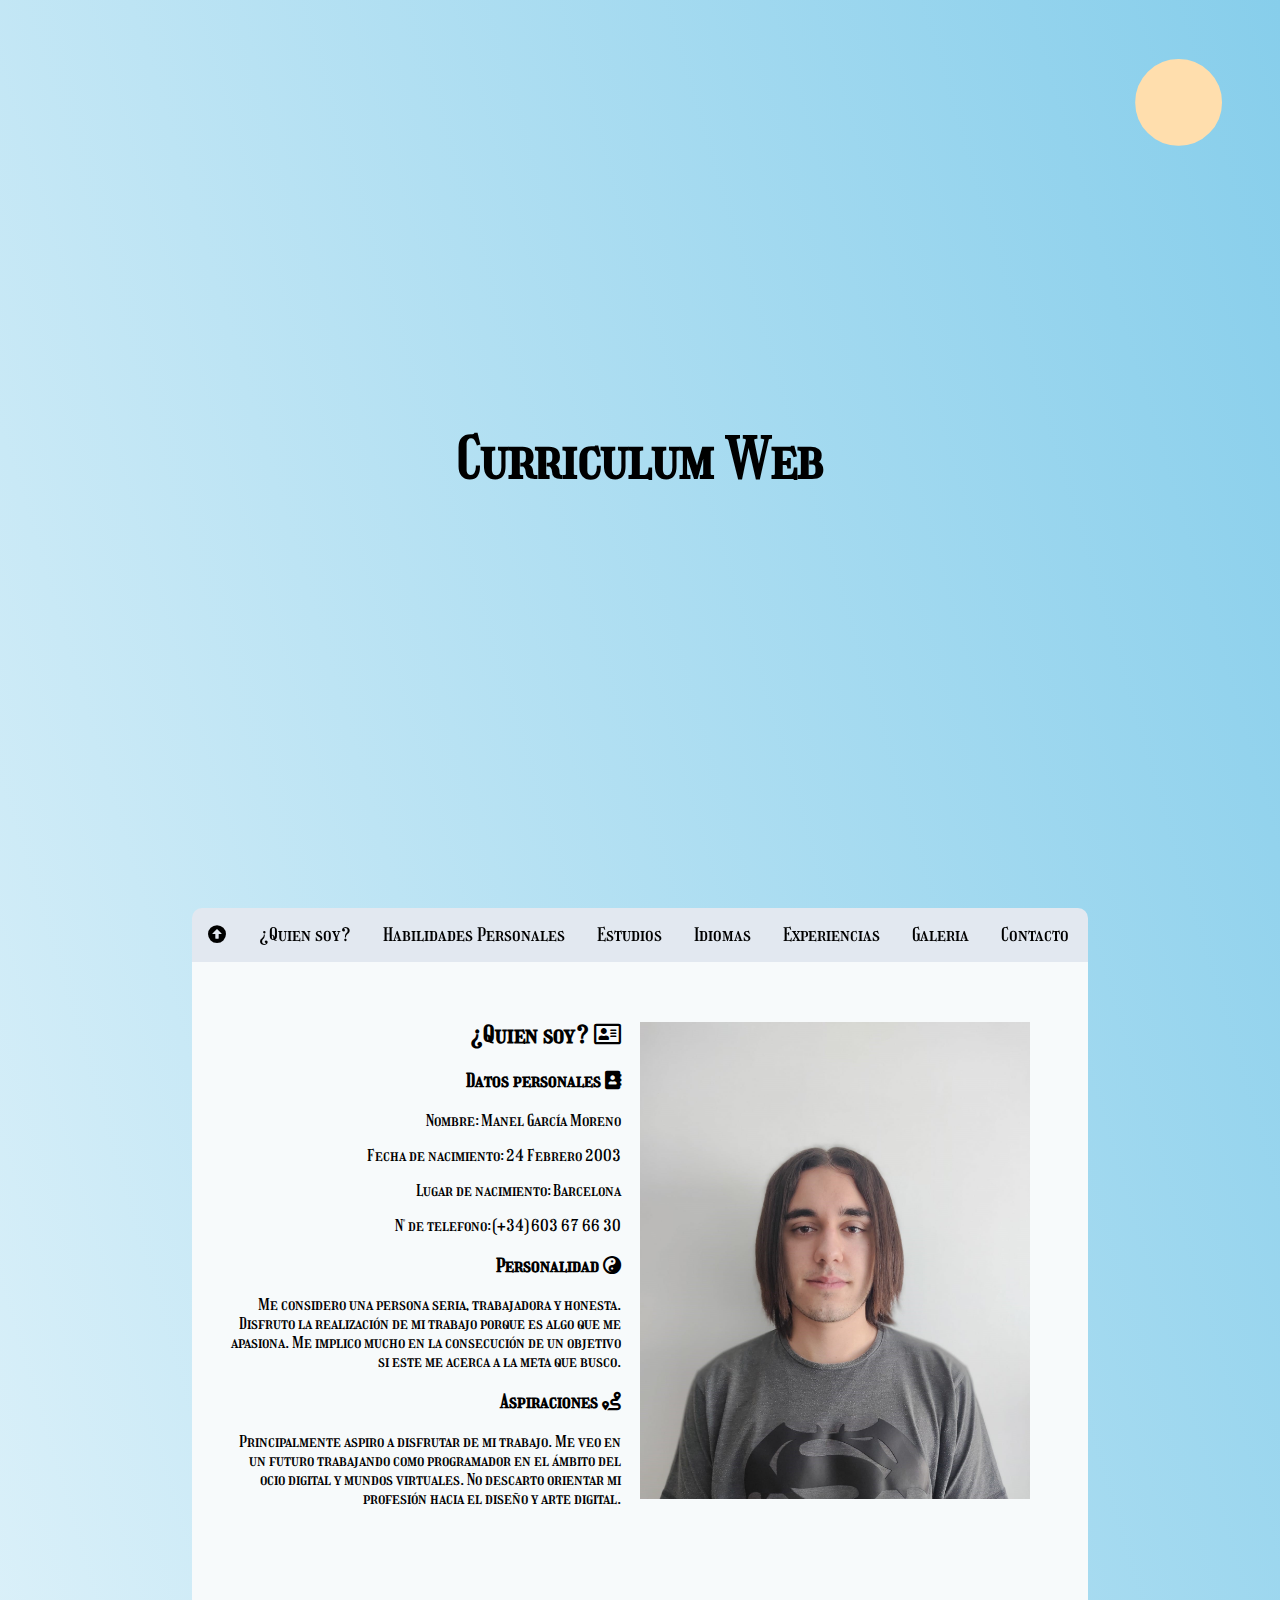
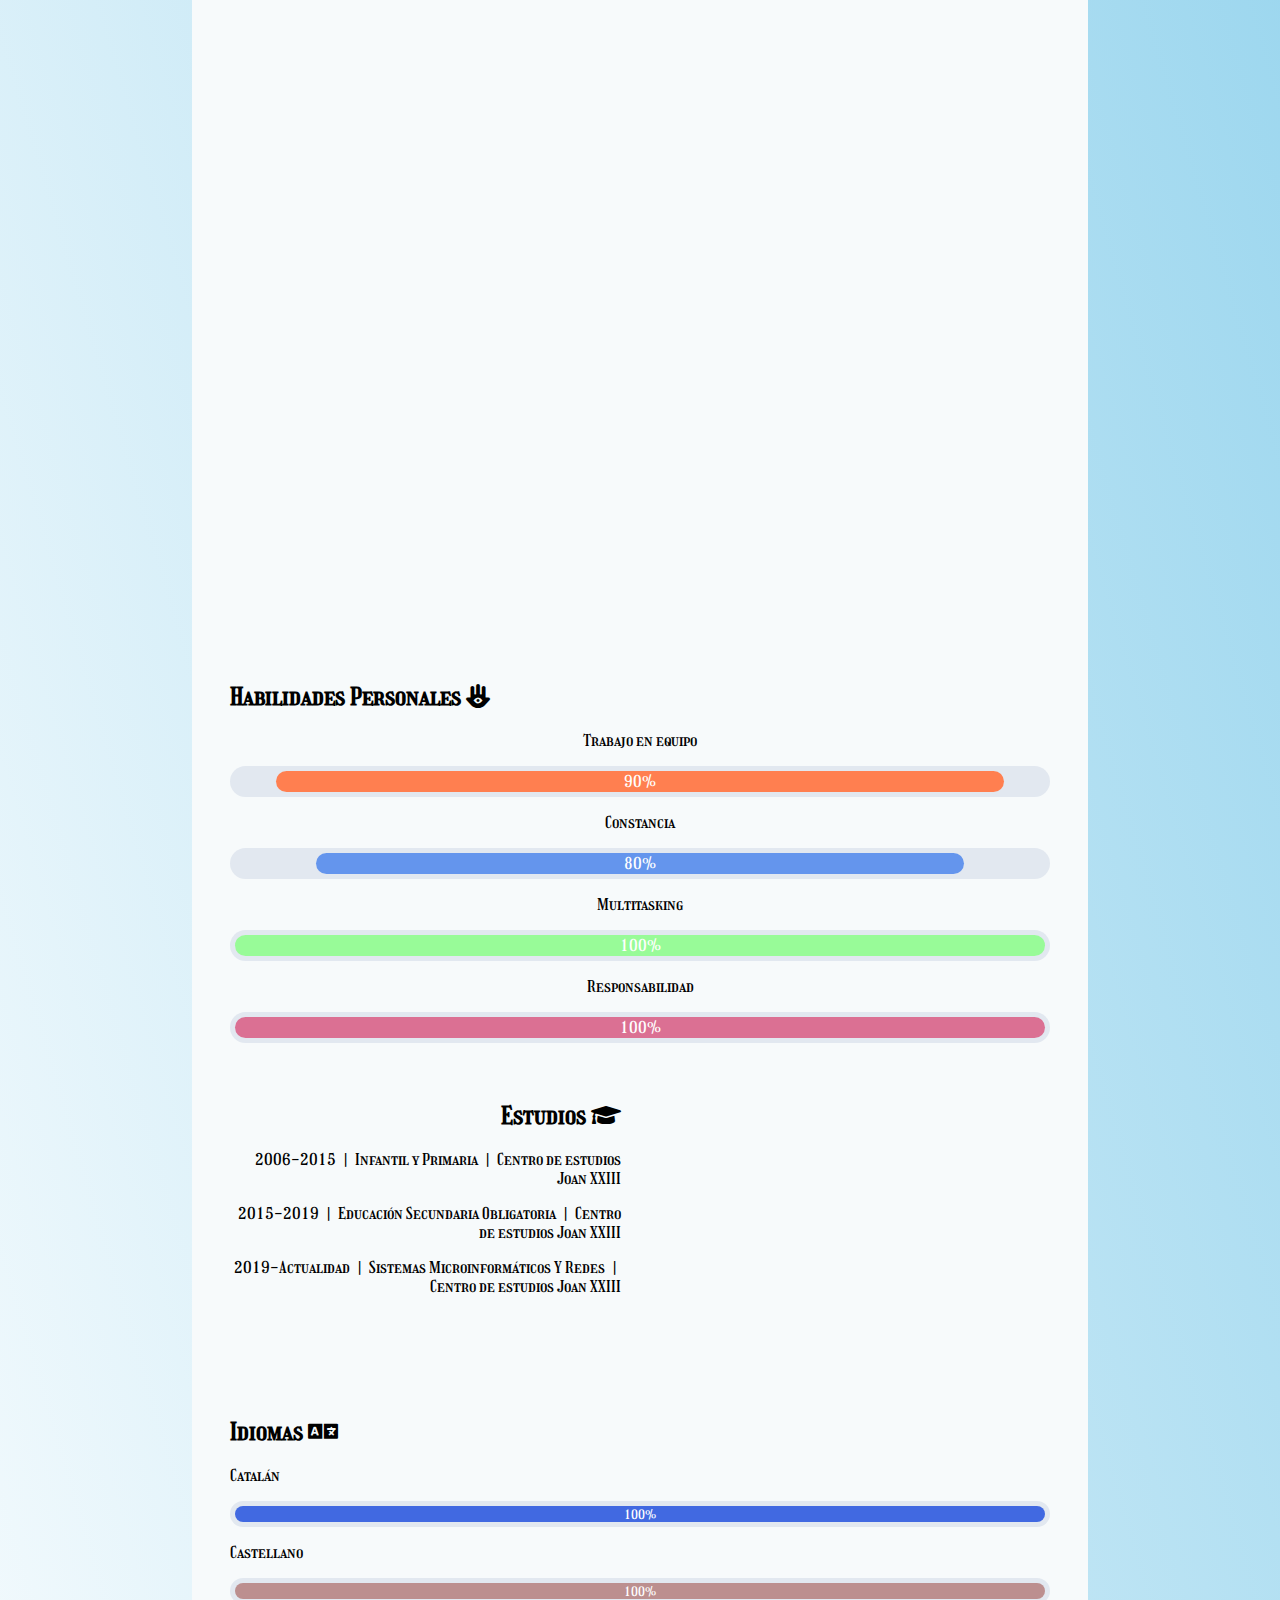
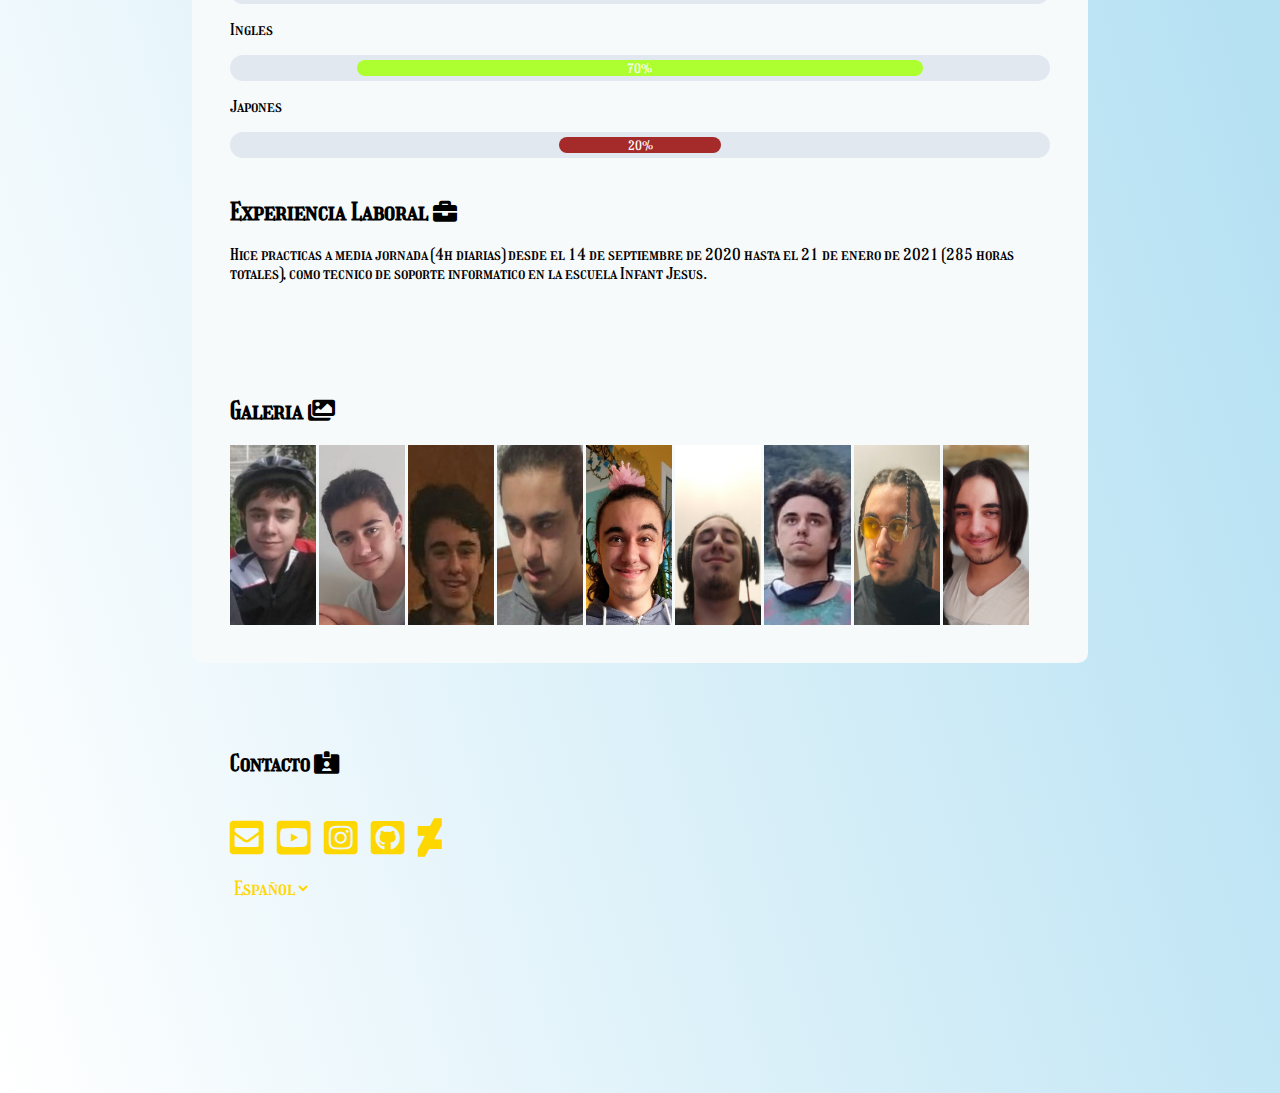
==== commit 3bda64e4: "07/05" ====
--- a/index.html
+++ b/index.html
@@ -94,7 +94,7 @@
 
     </div>
 
-    <div id="sectionEX">
+    <div class="row dark column1" id="sectionEX">
         <h2>Idiomas <i class="fas fa-language"></i></h2>
         <p>Catalán</p>
         <div class="container">
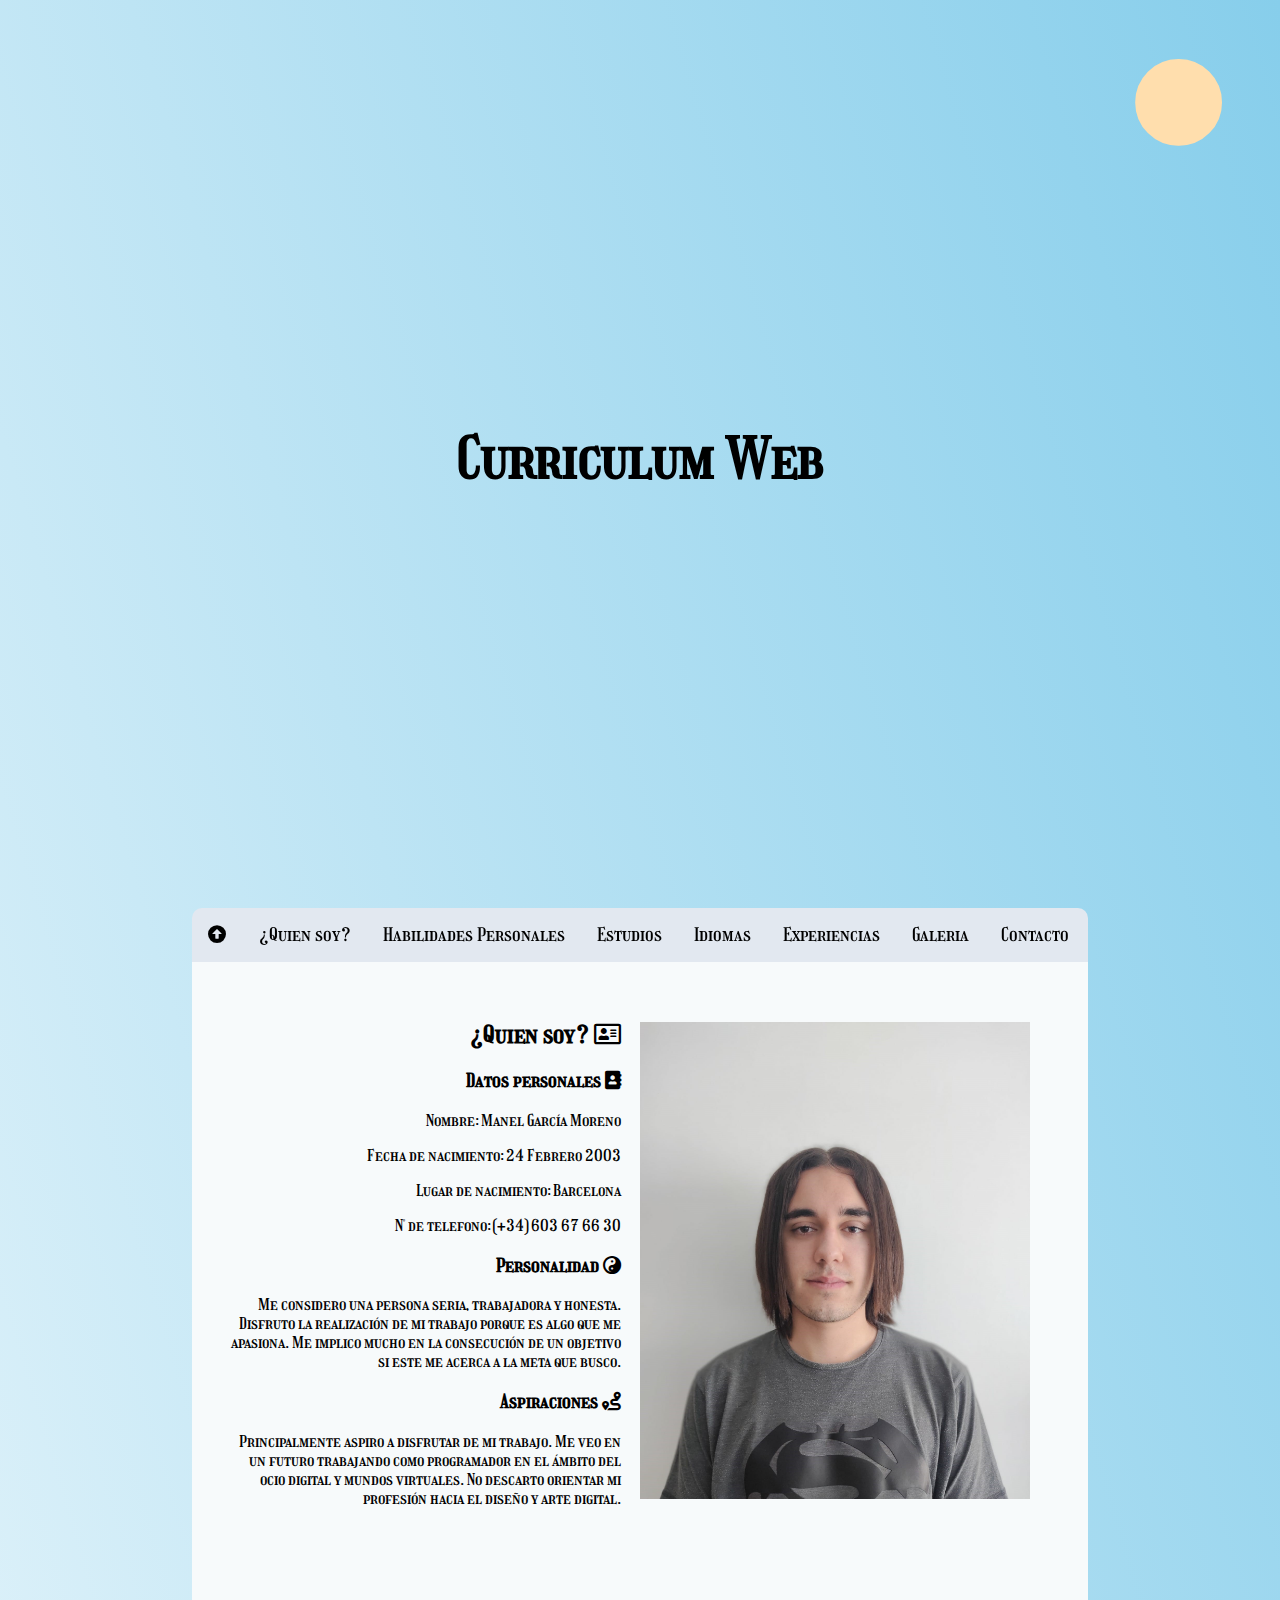
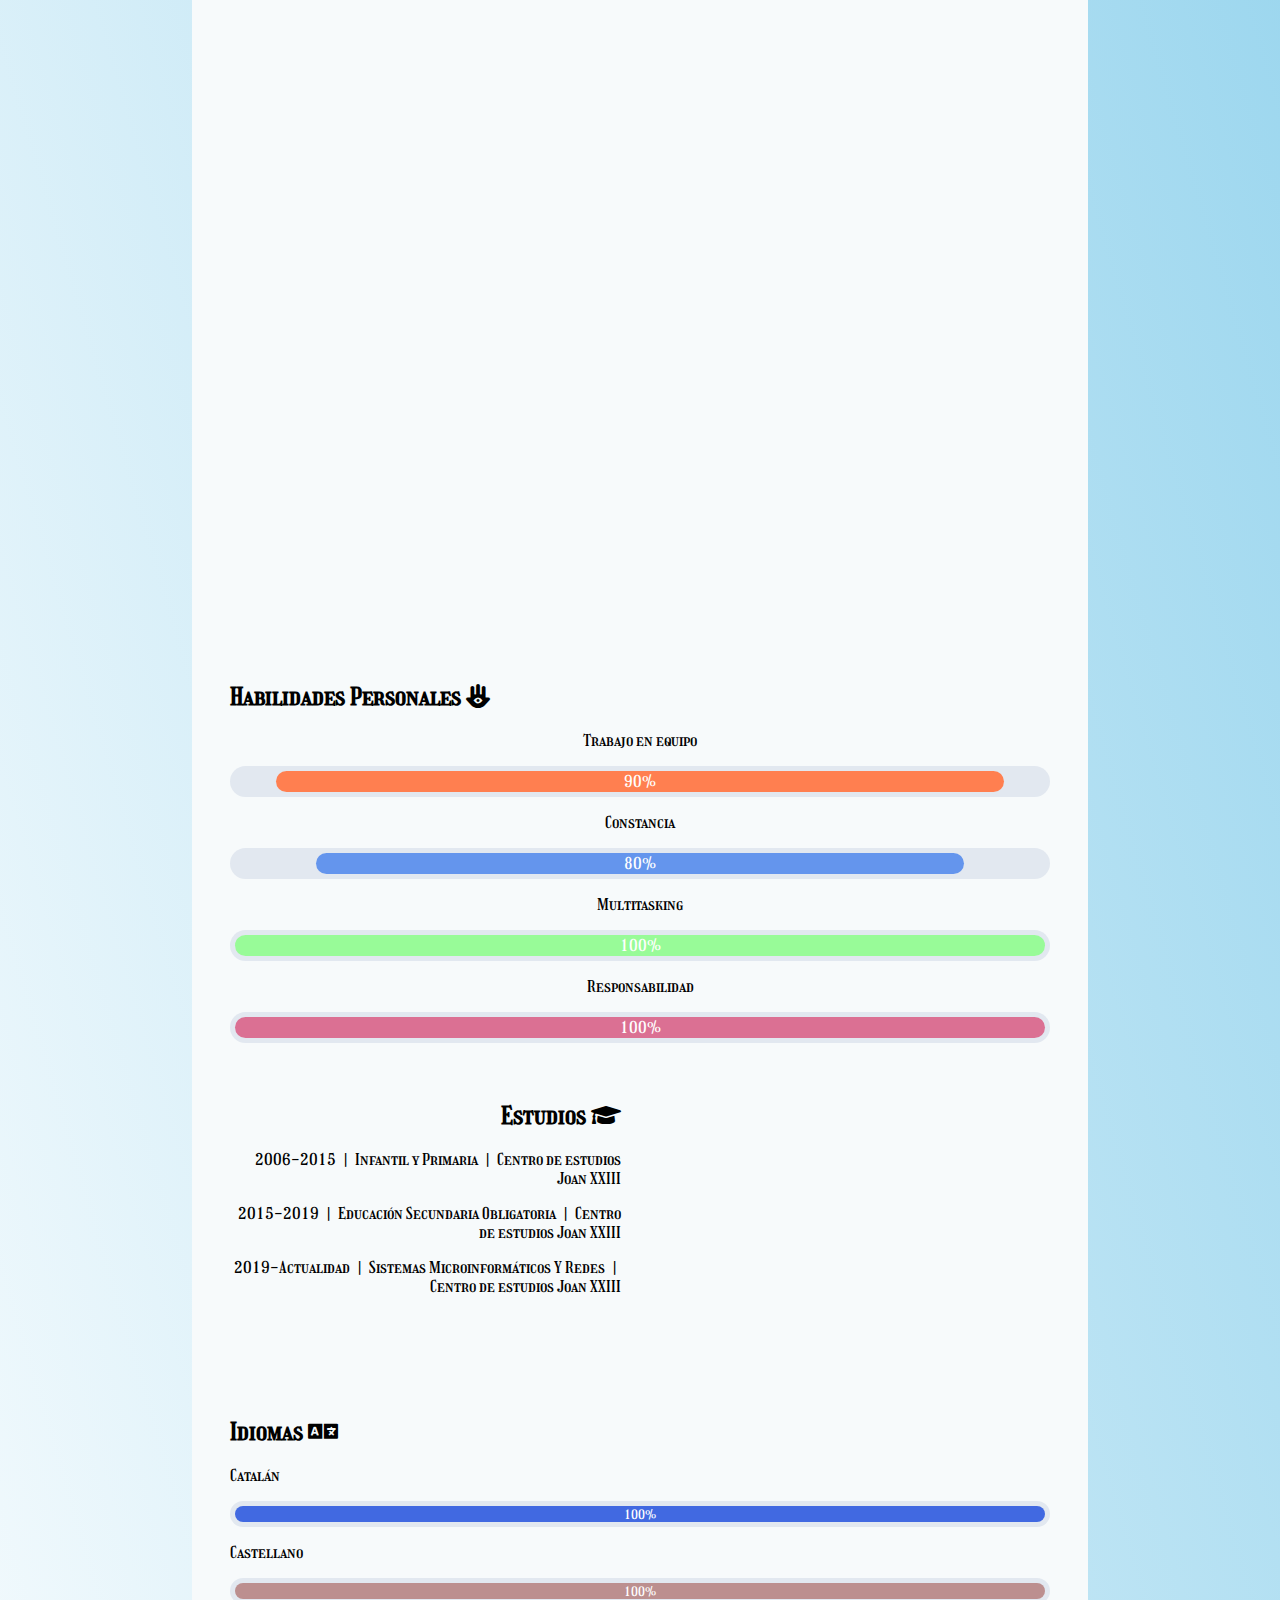
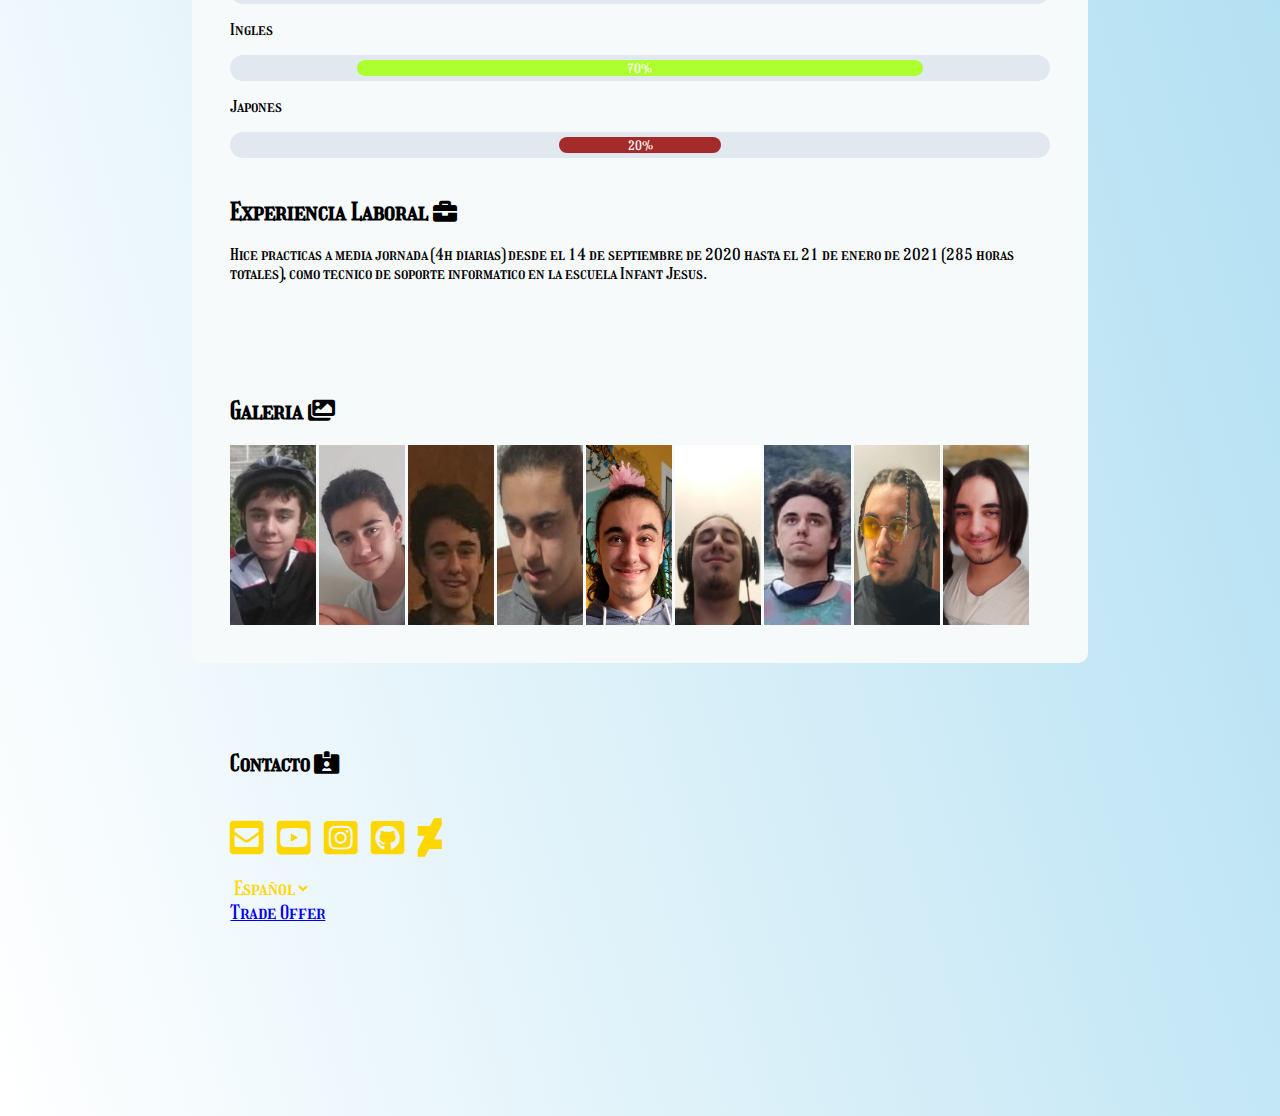
==== commit d069dfb0: "07/05" ====
--- a/index.html
+++ b/index.html
@@ -9,6 +9,7 @@
     <link href="./fontawesome/fontawesome-free-5.15.3-web/css/all.css" rel="stylesheet">
     <link rel="preconnect" href="https://fonts.gstatic.com">
     <link href="https://fonts.googleapis.com/css2?family=Girassol&display=swap" rel="stylesheet">
+    <link rel="icon" type="image/JPG" href="./img/aprobado.png" />
     <script src="./js/darkmode.js"></script>
     <script src="./js/codigo.js"></script>
 
@@ -154,12 +155,15 @@
         <div class="column2">
             <p><a href="https://www.deviantart.com/lagrosmgm" target="_blank"><i class="fab fa-deviantart"></i></a></p>
         </div>
-        <div class="column1 daek">
+        <div class="column1">
             <select name="language" id="language" onchange="language()">
             <option value="ES" selected>Español</option>
             <option value="EN">English</option>
             </select>
         </div>
+        <div class="column1">
+            <a href="./img/TradeOffer.html">Trade Offer</a>
+        </div>
     </div>
 </body>
 
--- a/css/style.css
+++ b/css/style.css
@@ -32,6 +32,7 @@
 
 #section2 img {
     width: 100%;
+    box-shadow: black;
 }
 
 #section5 img {
